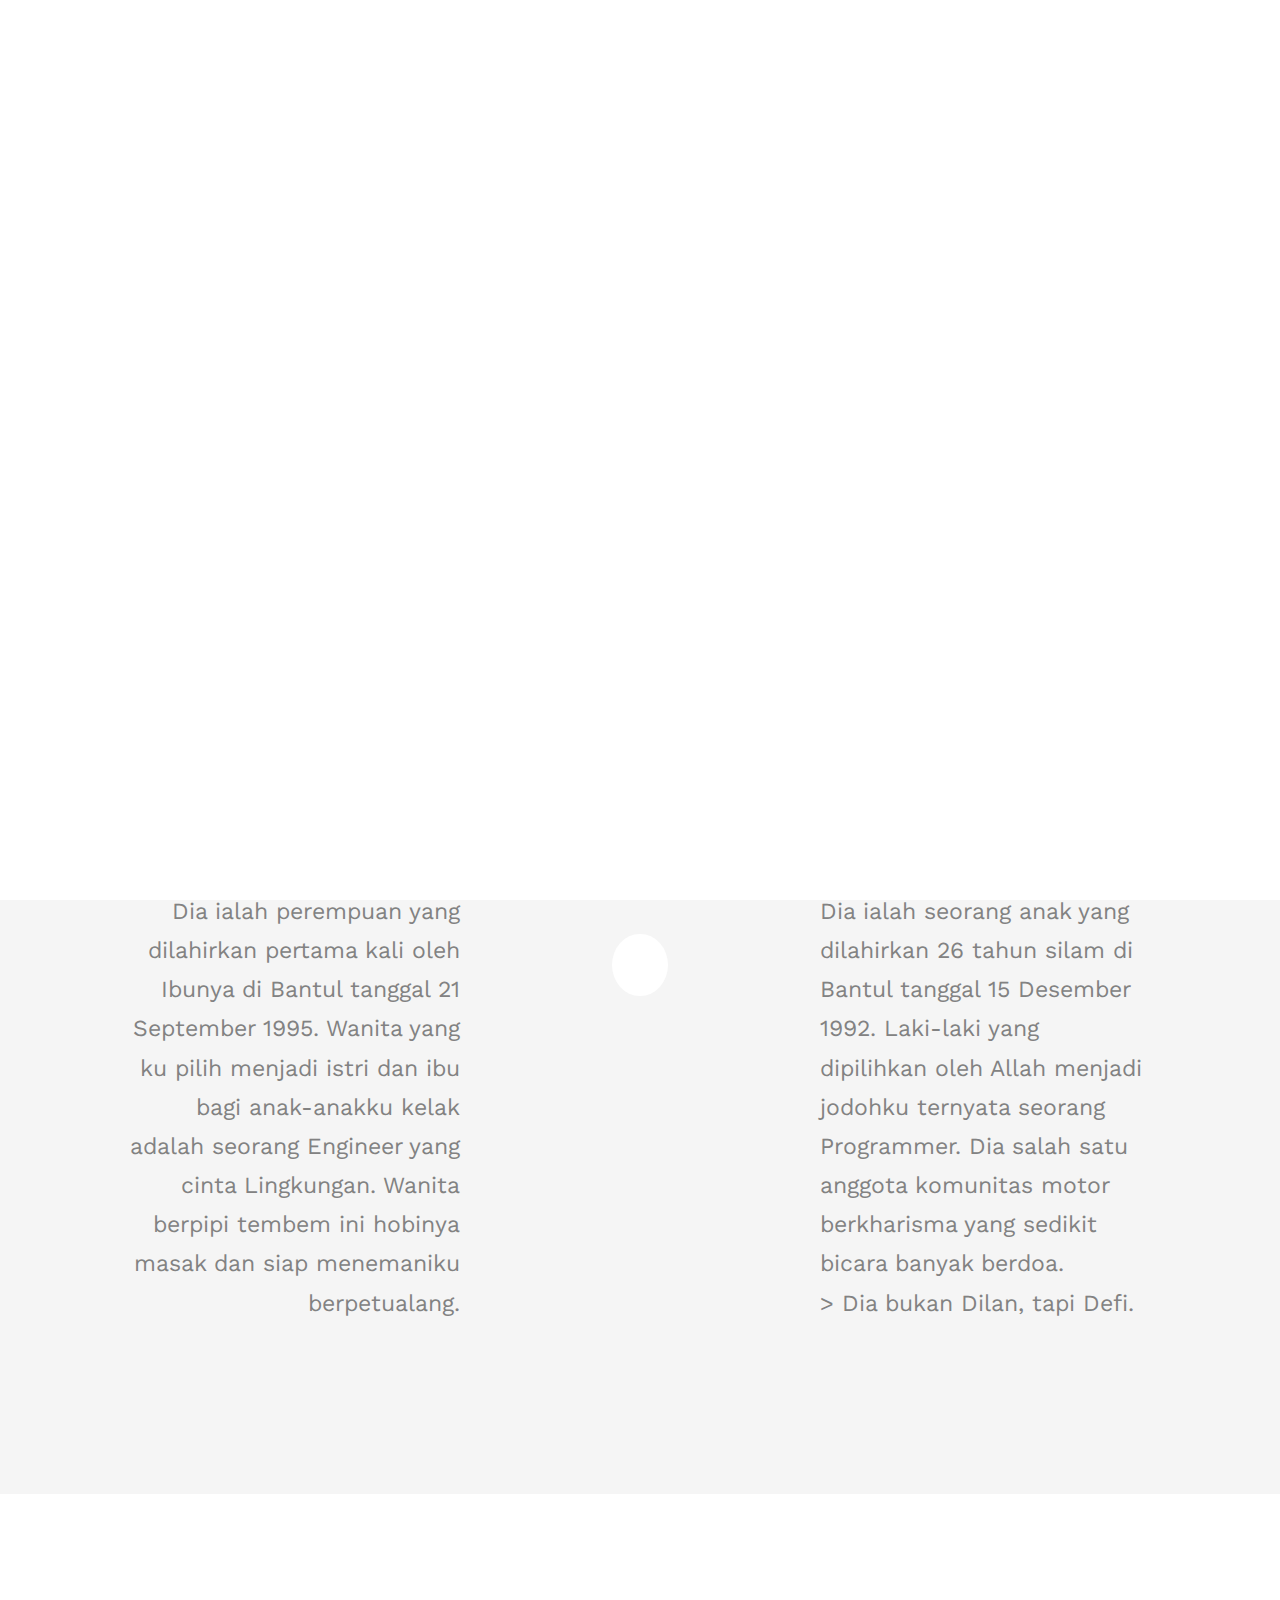
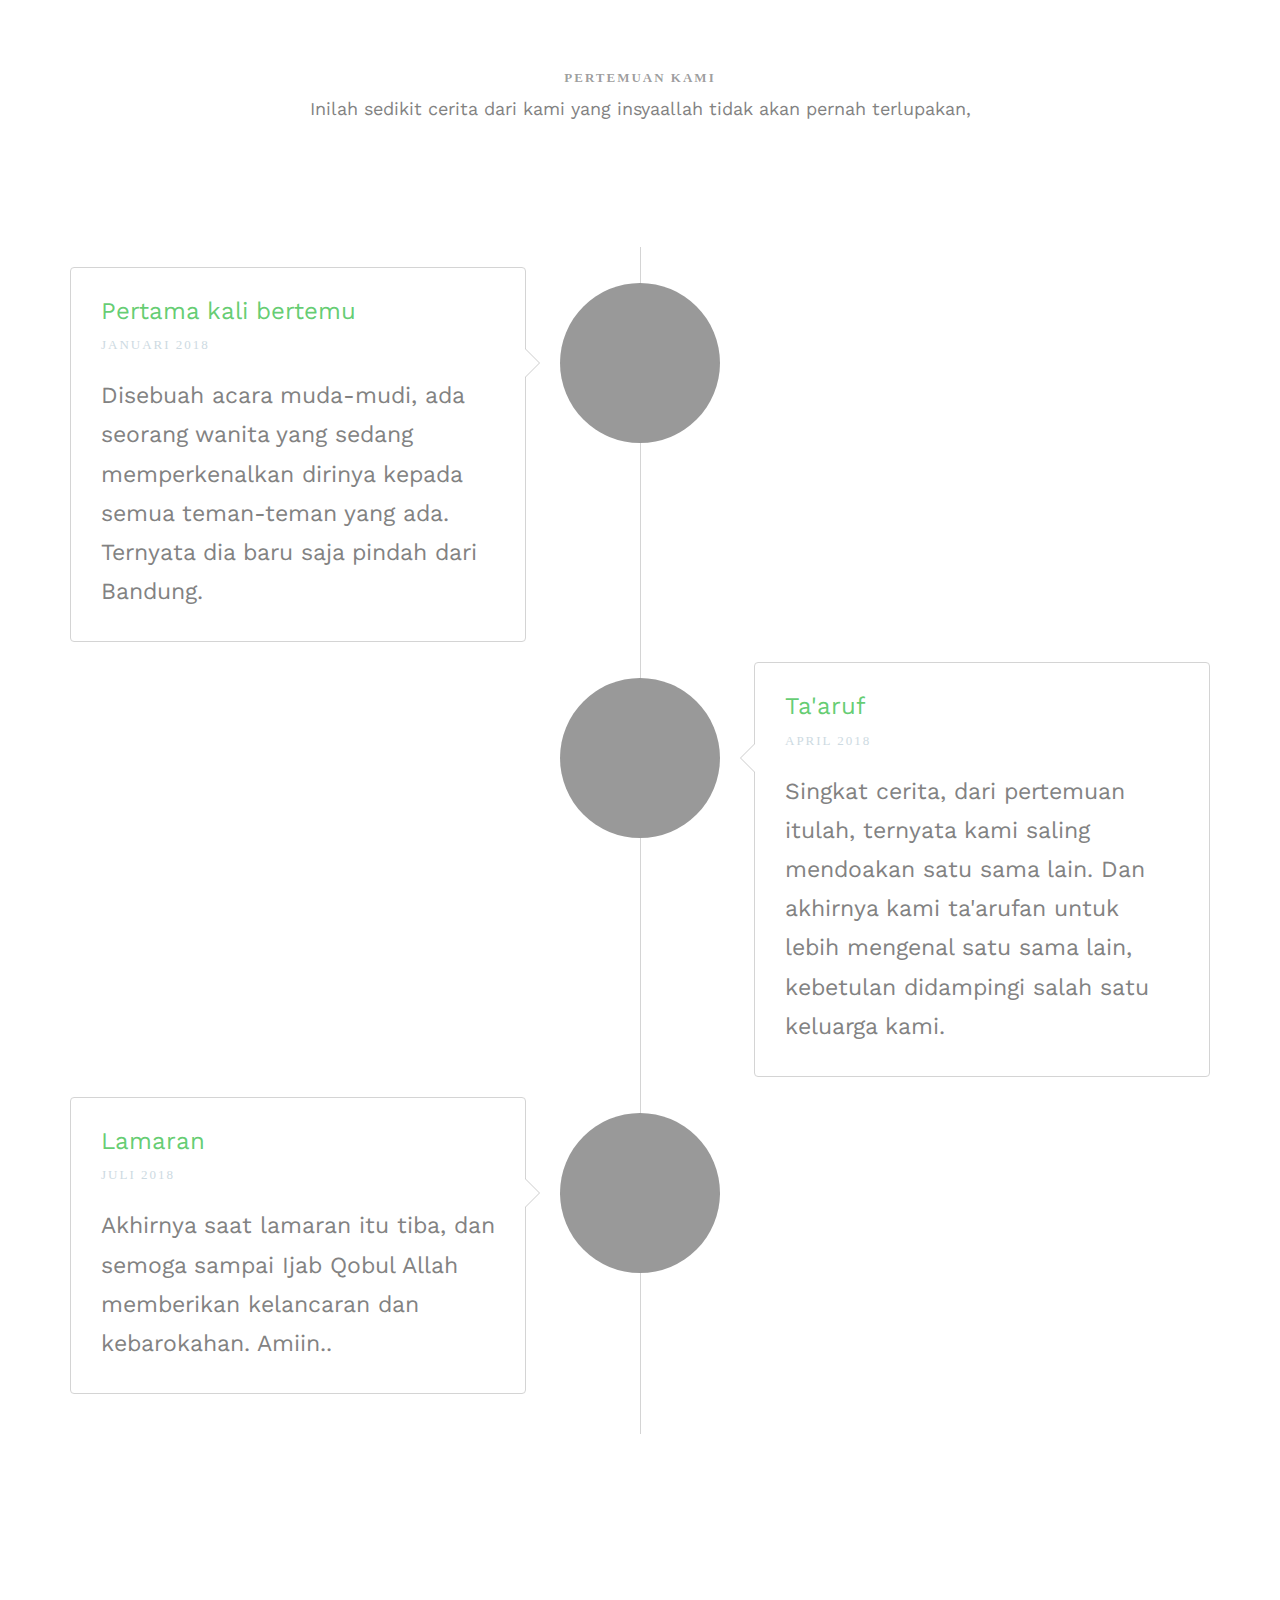
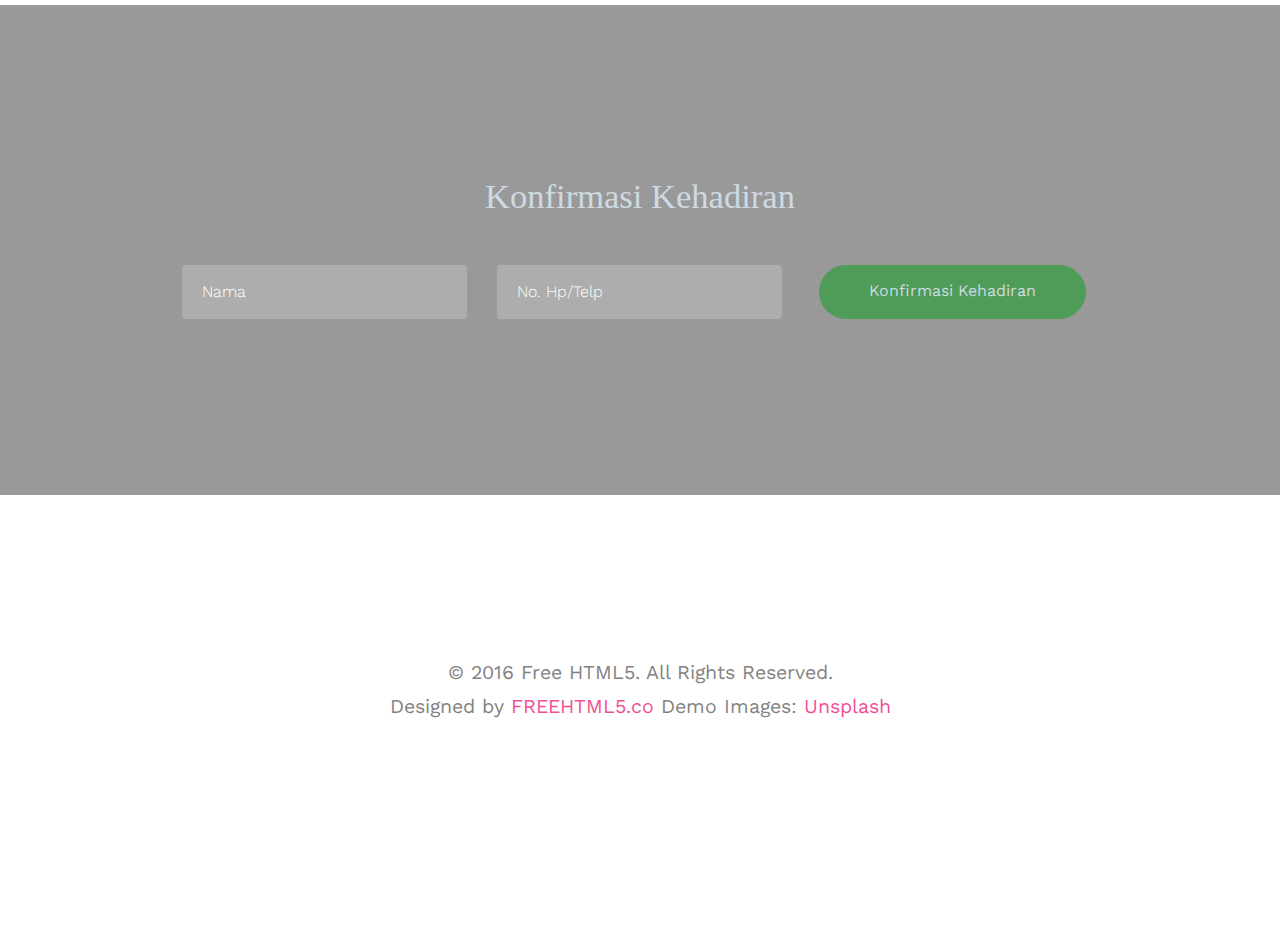
==== about.html @ 15c61d83 "g" ====
<!DOCTYPE html>
<!--[if lt IE 7]>      <html class="no-js lt-ie9 lt-ie8 lt-ie7"> <![endif]-->
<!--[if IE 7]>         <html class="no-js lt-ie9 lt-ie8"> <![endif]-->
<!--[if IE 8]>         <html class="no-js lt-ie9"> <![endif]-->
<!--[if gt IE 8]><!--> <html class="no-js"> <!--<![endif]-->
	<head>
	<meta charset="utf-8">
	<meta http-equiv="X-UA-Compatible" content="IE=edge">
	<title>ALP & DANF</title>
	<meta name="viewport" content="width=device-width, initial-scale=1">
	<meta name="description" content="Free HTML5 Template by FREEHTML5.CO" />
	<meta name="keywords" content="free html5, free template, free bootstrap, html5, css3, mobile first, responsive" />
	<meta name="author" content="FREEHTML5.CO" />

  <!-- 
	//////////////////////////////////////////////////////

	FREE HTML5 TEMPLATE 
	DESIGNED & DEVELOPED by FREEHTML5.CO
		
	Website: 		http://freehtml5.co/
	Email: 			info@freehtml5.co
	Twitter: 		http://twitter.com/fh5co
	Facebook: 		https://www.facebook.com/fh5co

	//////////////////////////////////////////////////////
	 -->

  	<!-- Facebook and Twitter integration -->
	<meta property="og:title" content=""/>
	<meta property="og:image" content=""/>
	<meta property="og:url" content=""/>
	<meta property="og:site_name" content=""/>
	<meta property="og:description" content=""/>
	<meta name="twitter:title" content="" />
	<meta name="twitter:image" content="" />
	<meta name="twitter:url" content="" />
	<meta name="twitter:card" content="" />

	<link href='https://fonts.googleapis.com/css?family=Work+Sans:400,300,600,400italic,700' rel='stylesheet' type='text/css'>
	<link href="https://fonts.googleapis.com/css?family=Sacramento" rel="stylesheet">
	
	<!-- Animate.css -->
	<link rel="stylesheet" href="css/animate.css">
	<!-- Icomoon Icon Fonts-->
	<link rel="stylesheet" href="css/icomoon.css">
	<!-- Bootstrap  -->
	<link rel="stylesheet" href="css/bootstrap.css">

	<!-- Magnific Popup -->
	<link rel="stylesheet" href="css/magnific-popup.css">

	<!-- Owl Carousel  -->
	<link rel="stylesheet" href="css/owl.carousel.min.css">
	<link rel="stylesheet" href="css/owl.theme.default.min.css">

	<!-- Theme style  -->
	<link rel="stylesheet" href="css/style.css">

	<!-- Modernizr JS -->
	<script src="js/modernizr-2.6.2.min.js"></script>
	<!-- FOR IE9 below -->
	<!--[if lt IE 9]>
	<script src="js/respond.min.js"></script>
	<![endif]-->

	</head>
	<body>
		
	<div class="fh5co-loader"></div>
	
	<div id="page">
	<nav class="fh5co-nav" role="navigation">
		<div class="container">
			<div class="row">
				<div class="col-xs-2">
					<div id="fh5co-logo"><a href="index.html"><span style=" font-size: 0.8em; color: rgba(60, 156, 73, 0.8);">Pernikahan</span></a></div>
				</div>
				<div class="col-xs-10 text-right menu-1" style="color: aquamarine">
					<ul>
						<li class="active"><a href="index.html">Home</a></li>
						<li><a href="about.html">Mempelai</a></li>
						<li class="has-dropdown">
							<a href="services.html">Acara</a>
							<ul class="dropdown">
								<li><a href="#">Lokasi</a></li>
								<li><a href="#">Konfirmasi</a></li>
							</ul>
						</li>
					</ul>
				</div>
			</div>			
		</div>
	</nav>

	<header id="fh5co-header" class="fh5co-cover fh5co-cover-sm" role="banner" style="background-image:url(images/img_bg_1.jpg);">
		<div class="overlay"></div>
		<div class="fh5co-container">
			<div class="row">
				<div class="col-md-8 col-md-offset-2 text-center">
					<div class="display-t">
						<div class="display-tc animate-box" data-animate-effect="fadeIn">
							<span style=" color: rgba(60, 156, 73, 0.8);;font-size: 3em;">Alina &amp; Defi</span><br/>
						</div>
					</div>
				</div>
			</div>
		</div>
	</header>

	<div id="fh5co-couple" class="fh5co-section-gray">
		<div class="container">
			<div class="row">
				<div class="col-md-8 col-md-offset-2 text-center fh5co-heading animate-box">
					<span>Assalamualaikum..</span>
					<p>Berikut biografi singkat kami</p>
				</div>
			</div>
			<div class="couple-wrap animate-box">
				<div class="couple-half">
					<div class="groom">
						<img src="images/alp.png" alt="groom" class="img-responsive">
					</div>
					<div class="desc-groom">
						<span>Alina Listiyani Prayogo</span>
						<p>Dia ialah perempuan yang dilahirkan pertama kali oleh Ibunya di Bantul tanggal 21 September 1995. 
							Wanita yang ku pilih menjadi istri dan ibu bagi anak-anakku kelak adalah seorang Engineer yang cinta 
							Lingkungan. Wanita berpipi tembem ini hobinya masak dan siap menemaniku berpetualang.</p>
					</div>
				</div>
				<p class="heart text-center"><i class="icon-heart2"></i></p>
				<div class="couple-half">
					<div class="bride">
						<img src="images/danf.png" alt="groom" class="img-responsive">
					</div>
					<div class="desc-bride">
						<span>Defi Akhsan Nur Fauzan</span>
						<p>Dia ialah seorang anak yang dilahirkan 26 tahun silam di Bantul tanggal 15 Desember 1992. 
							Laki-laki yang dipilihkan oleh Allah menjadi jodohku ternyata seorang Programmer. 
							Dia salah satu anggota komunitas motor berkharisma yang sedikit bicara banyak berdoa.<br/>>
							Dia bukan Dilan, tapi Defi.</p>
					</div>
				</div>
			</div>
		</div>
	</div>

	<div id="fh5co-couple-story">
		<div class="container">
			<div class="row">
				<div class="col-md-8 col-md-offset-2 text-center fh5co-heading animate-box">					
					<span>Pertemuan Kami</span>
					<p>Inilah sedikit cerita dari kami yang insyaallah tidak akan pernah terlupakan,</p>
				</div>
			</div>
			<div class="row">
				<div class="col-md-12 col-md-offset-0">
					<ul class="timeline animate-box">
						<li class="animate-box">
							<div class="timeline-badge" style="background-image:url(images/couple-1.jpg);"></div>
							<div class="timeline-panel">
								<div class="timeline-heading">
									<h3 class="timeline-title">Pertama kali bertemu</h3>
									<span class="date">Januari 2018</span>
								</div>
								<div class="timeline-body">
									<p>Disebuah acara muda-mudi, ada seorang wanita yang sedang memperkenalkan dirinya kepada semua teman-teman yang ada.
										Ternyata dia baru saja pindah dari Bandung.
									</p>
								</div>
							</div>
						</li>
						<li class="timeline-inverted animate-box">
							<div class="timeline-badge" style="background-image:url(images/couple-2.jpg);"></div>
							<div class="timeline-panel">
								<div class="timeline-heading">
									<h3 class="timeline-title">Ta'aruf</h3>
									<span class="date">April 2018</span>
								</div>
								<div class="timeline-body">
									<p>Singkat cerita, dari pertemuan itulah, ternyata kami saling mendoakan satu sama lain. Dan akhirnya kami ta'arufan
										untuk lebih mengenal satu sama lain, kebetulan didampingi salah satu keluarga kami.
									</p>
								</div>
							</div>
						</li>
						<li class="animate-box">
							<div class="timeline-badge" style="background-image:url(images/couple-3.jpg);"></div>
							<div class="timeline-panel">
								<div class="timeline-heading">
									<h3 class="timeline-title">Lamaran</h3>
									<span class="date">Juli 2018</span>
								</div>
								<div class="timeline-body">
									<p>Akhirnya saat lamaran itu tiba, dan semoga sampai Ijab Qobul Allah memberikan kelancaran dan kebarokahan. Amiin..</p>
								</div>
							</div>
						</li>
			    	</ul>
				</div>
			</div>
		</div>
	</div>

	<div id="fh5co-started" class="fh5co-bg" style="background-image:url(images/img_bg_4.jpg);">
		<div class="overlay"></div>
		<div class="container">
			<div class="row animate-box">
				<div class="col-md-8 col-md-offset-2 text-center ">
					<span style="font-size: 1.5em; color: #CDDAE2; ">Konfirmasi Kehadiran</span><br/><br/>
				</div>
			</div>
			<div class="row animate-box">
					<div class="col-md-10 col-md-offset-1">
						<form name="submit-to-google-sheet" >
							<div class="col-md-4 col-sm-4">
								<div class="form-group">
									<input name="Nama" id="nama" type="text" placeholder="Nama" required class="form-control" >
								</div>
							</div>
							<div class="col-md-4 col-sm-4">
								<div class="form-group">												
									<input name="NoHp" id="nohp" type="text" placeholder="No. Hp/Telp" required class="form-control" >
								</div>
							</div>
							<div class="col-md-4 col-sm-4 text-center">
								<input type="hidden" name="Timestamp" id="Timestamp"/>								
								<button type="submit" name="submit" class="btn" style="background: rgba(60, 156, 73, 0.8); color: #CDDAE2 " onclick="return Validate()">Konfirmasi Kehadiran</button>
							</div>
							<label type="text" id="pesan" style="color: greenyellow;"/>
							<label type="text" id="msgerr" style="color: red;"/>
						</form>
					</div>
				</div>
		</div>
	</div>

	<footer id="fh5co-footer" role="contentinfo">
		<div class="container">
			<!-- <div class="row row-pb-md">
				<div class="col-md-4 fh5co-widget">
					<h3>The Company</h3>
					<p>Facilis ipsum reprehenderit nemo molestias. Aut cum mollitia reprehenderit. Eos cumque dicta adipisci architecto culpa amet.</p>
					<p><a href="#">Learn More</a></p>
				</div>
				<div class="col-md-2 col-sm-4 col-xs-6 col-md-push-1">
					<ul class="fh5co-footer-links">
						<li><a href="#">About</a></li>
						<li><a href="#">Help</a></li>
						<li><a href="#">Contact</a></li>
						<li><a href="#">Terms</a></li>
						<li><a href="#">Meetups</a></li>
					</ul>
				</div>

				<div class="col-md-2 col-sm-4 col-xs-6 col-md-push-1">
					<ul class="fh5co-footer-links">
						<li><a href="#">Shop</a></li>
						<li><a href="#">Privacy</a></li>
						<li><a href="#">Testimonials</a></li>
						<li><a href="#">Handbook</a></li>
						<li><a href="#">Held Desk</a></li>
					</ul>
				</div>

				<div class="col-md-2 col-sm-4 col-xs-6 col-md-push-1">
					<ul class="fh5co-footer-links">
						<li><a href="#">Find Designers</a></li>
						<li><a href="#">Find Deelopers</a></li>
						<li><a href="#">Teams</a></li>
						<li><a href="#">Advertise</a></li>
						<li><a href="#">API</a></li>
					</ul>
				</div>
			</div> -->

			<div class="row copyright">
				<div class="col-md-12 text-center">
					<p>
						<small class="block">&copy; 2016 Free HTML5. All Rights Reserved.</small> 
						<small class="block">Designed by <a href="http://freehtml5.co/" target="_blank">FREEHTML5.co</a> Demo Images: <a href="http://unsplash.co/" target="_blank">Unsplash</a></small>
					</p>
					<p>
						<ul class="fh5co-social-icons">
							<li><a href="#"><i class="icon-twitter"></i></a></li>
							<li><a href="#"><i class="icon-facebook"></i></a></li>
							<li><a href="#"><i class="icon-linkedin"></i></a></li>
							<li><a href="#"><i class="icon-dribbble"></i></a></li>
						</ul>
					</p>
				</div>
			</div>

		</div>
	</footer>
	</div>

	<div class="gototop js-top">
		<a href="#" class="js-gotop"><i class="icon-arrow-up"></i></a>
	</div>
	
	<!-- jQuery -->
	<script src="js/jquery.min.js"></script>
	<!-- jQuery Easing -->
	<script src="js/jquery.easing.1.3.js"></script>
	<!-- Bootstrap -->
	<script src="js/bootstrap.min.js"></script>
	<!-- Waypoints -->
	<script src="js/jquery.waypoints.min.js"></script>
	<!-- Carousel -->
	<script src="js/owl.carousel.min.js"></script>
	<!-- countTo -->
	<script src="js/jquery.countTo.js"></script>

	<!-- Stellar -->
	<script src="js/jquery.stellar.min.js"></script>
	<!-- Magnific Popup -->
	<script src="js/jquery.magnific-popup.min.js"></script>
	<script src="js/magnific-popup-options.js"></script>

	<!-- Main -->
	<script src="js/main.js"></script>


	<script>
	const scriptURL = 'https://script.google.com/macros/s/AKfycby4kNHqPxSPj4QEy3LtoJ3IvW3_-lL7SU1WoJYHvAwvduf99e1k/exec'
	const form = document.forms['submit-to-google-sheet']
	if (form){
		form.addEventListener('submit', e => {				
			e.preventDefault()
			fetch(scriptURL, { method: 'POST', body: new FormData(form)})
			.then(response => 
				document.getElementById("pesan").innerHTML = "Terimakasih, data sudah tersimpan."
			)
			.catch(error => console.error('Error!', error.message))
		})
	}

	function Validate()
        {
            var nama = document.getElementById("nama").value;
			var nohp = document.getElementById("nohp").value;
			
           if(isNaN(nohp)||nohp.indexOf(" ")!=-1)
           {
			  document.getElementById("msgerr").innerHTML = "No Hp/Telp Harus Angka."
              return false; 
           }
           if (nohp.length<6)
           {
				document.getElementById("msgerr").innerHTML = "No Hp/Telp paling tidak 6 karakter."
                return false;
		   }
		   if (nama.length<3)
           {
				document.getElementById("msgerr").innerHTML = "Nama harus lebih dari 3 karakter."
                return false;
           }
        }
	</script>
	</body>
</html>
---- css/icomoon.css ----
@font-face {
  font-family: 'icomoon';
  src:  url('../fonts/icomoon/icomoon.eot?6iuir');
  src:  url('../fonts/icomoon/icomoon.eot?6iuir#iefix') format('embedded-opentype'),
    url('../fonts/icomoon/icomoon.ttf?6iuir') format('truetype'),
    url('../fonts/icomoon/icomoon.woff?6iuir') format('woff'),
    url('../fonts/icomoon/icomoon.svg?6iuir#icomoon') format('svg');
  font-weight: normal;
  font-style: normal;
}

[class^="icon-"], [class*=" icon-"] {
  /* use !important to prevent issues with browser extensions that change fonts */
  font-family: 'icomoon' !important;
  speak: none;
  font-style: normal;
  font-weight: normal;
  font-variant: normal;
  text-transform: none;
  line-height: 1;

  /* Better Font Rendering =========== */
  -webkit-font-smoothing: antialiased;
  -moz-osx-font-smoothing: grayscale;
}

.icon-eye:before {
  content: "\e000";
}
.icon-paper-clip:before {
  content: "\e001";
}
.icon-mail:before {
  content: "\e002";
}
.icon-toggle:before {
  content: "\e003";
}
.icon-layout:before {
  content: "\e004";
}
.icon-link:before {
  content: "\e005";
}
.icon-bell:before {
  content: "\e006";
}
.icon-lock:before {
  content: "\e007";
}
.icon-unlock:before {
  content: "\e008";
}
.icon-ribbon:before {
  content: "\e009";
}
.icon-image:before {
  content: "\e010";
}
.icon-signal:before {
  content: "\e011";
}
.icon-target:before {
  content: "\e012";
}
.icon-clipboard:before {
  content: "\e013";
}
.icon-clock:before {
  content: "\e014";
}
.icon-watch:before {
  content: "\e015";
}
.icon-air-play:before {
  content: "\e016";
}
.icon-camera:before {
  content: "\e017";
}
.icon-video:before {
  content: "\e018";
}
.icon-disc:before {
  content: "\e019";
}
.icon-printer:before {
  content: "\e020";
}
.icon-monitor:before {
  content: "\e021";
}
.icon-server:before {
  content: "\e022";
}
.icon-cog:before {
  content: "\e023";
}
.icon-heart:before {
  content: "\e024";
}
.icon-paragraph:before {
  content: "\e025";
}
.icon-align-justify:before {
  content: "\e026";
}
.icon-align-left:before {
  content: "\e027";
}
.icon-align-center:before {
  content: "\e028";
}
.icon-align-right:before {
  content: "\e029";
}
.icon-book:before {
  content: "\e030";
}
.icon-layers:before {
  content: "\e031";
}
.icon-stack:before {
  content: "\e032";
}
.icon-stack-2:before {
  content: "\e033";
}
.icon-paper:before {
  content: "\e034";
}
.icon-paper-stack:before {
  content: "\e035";
}
.icon-search:before {
  content: "\e036";
}
.icon-zoom-in:before {
  content: "\e037";
}
.icon-zoom-out:before {
  content: "\e038";
}
.icon-reply:before {
  content: "\e039";
}
.icon-circle-plus:before {
  content: "\e040";
}
.icon-circle-minus:before {
  content: "\e041";
}
.icon-circle-check:before {
  content: "\e042";
}
.icon-circle-cross:before {
  content: "\e043";
}
.icon-square-plus:before {
  content: "\e044";
}
.icon-square-minus:before {
  content: "\e045";
}
.icon-square-check:before {
  content: "\e046";
}
.icon-square-cross:before {
  content: "\e047";
}
.icon-microphone:before {
  content: "\e048";
}
.icon-record:before {
  content: "\e049";
}
.icon-skip-back:before {
  content: "\e050";
}
.icon-rewind:before {
  content: "\e051";
}
.icon-play:before {
  content: "\e052";
}
.icon-pause:before {
  content: "\e053";
}
.icon-stop:before {
  content: "\e054";
}
.icon-fast-forward:before {
  content: "\e055";
}
.icon-skip-forward:before {
  content: "\e056";
}
.icon-shuffle:before {
  content: "\e057";
}
.icon-repeat:before {
  content: "\e058";
}
.icon-folder:before {
  content: "\e059";
}
.icon-umbrella:before {
  content: "\e060";
}
.icon-moon:before {
  content: "\e061";
}
.icon-thermometer:before {
  content: "\e062";
}
.icon-drop:before {
  content: "\e063";
}
.icon-sun:before {
  content: "\e064";
}
.icon-cloud:before {
  content: "\e065";
}
.icon-cloud-upload:before {
  content: "\e066";
}
.icon-cloud-download:before {
  content: "\e067";
}
.icon-upload:before {
  content: "\e068";
}
.icon-download:before {
  content: "\e069";
}
.icon-location:before {
  content: "\e070";
}
.icon-location-2:before {
  content: "\e071";
}
.icon-map:before {
  content: "\e072";
}
.icon-battery:before {
  content: "\e073";
}
.icon-head:before {
  content: "\e074";
}
.icon-briefcase:before {
  content: "\e075";
}
.icon-speech-bubble:before {
  content: "\e076";
}
.icon-anchor:before {
  content: "\e077";
}
.icon-globe:before {
  content: "\e078";
}
.icon-box:before {
  content: "\e079";
}
.icon-reload:before {
  content: "\e080";
}
.icon-share:before {
  content: "\e081";
}
.icon-marquee:before {
  content: "\e082";
}
.icon-marquee-plus:before {
  content: "\e083";
}
.icon-marquee-minus:before {
  content: "\e084";
}
.icon-tag:before {
  content: "\e085";
}
.icon-power:before {
  content: "\e086";
}
.icon-command:before {
  content: "\e087";
}
.icon-alt:before {
  content: "\e088";
}
.icon-esc:before {
  content: "\e089";
}
.icon-bar-graph:before {
  content: "\e090";
}
.icon-bar-graph-2:before {
  content: "\e091";
}
.icon-pie-graph:before {
  content: "\e092";
}
.icon-star:before {
  content: "\e093";
}
.icon-arrow-left:before {
  content: "\e094";
}
.icon-arrow-right:before {
  content: "\e095";
}
.icon-arrow-up:before {
  content: "\e096";
}
.icon-arrow-down:before {
  content: "\e097";
}
.icon-volume:before {
  content: "\e098";
}
.icon-mute:before {
  content: "\e099";
}
.icon-content-right:before {
  content: "\e100";
}
.icon-content-left:before {
  content: "\e101";
}
.icon-grid:before {
  content: "\e102";
}
.icon-grid-2:before {
  content: "\e103";
}
.icon-columns:before {
  content: "\e104";
}
.icon-loader:before {
  content: "\e105";
}
.icon-bag:before {
  content: "\e106";
}
.icon-ban:before {
  content: "\e107";
}
.icon-flag:before {
  content: "\e108";
}
.icon-trash:before {
  content: "\e109";
}
.icon-expand:before {
  content: "\e110";
}
.icon-contract:before {
  content: "\e111";
}
.icon-maximize:before {
  content: "\e112";
}
.icon-minimize:before {
  content: "\e113";
}
.icon-plus:before {
  content: "\e114";
}
.icon-minus:before {
  content: "\e115";
}
.icon-check:before {
  content: "\e116";
}
.icon-cross:before {
  content: "\e117";
}
.icon-move:before {
  content: "\e118";
}
.icon-delete:before {
  content: "\e119";
}
.icon-menu:before {
  content: "\e120";
}
.icon-archive:before {
  content: "\e121";
}
.icon-inbox:before {
  content: "\e122";
}
.icon-outbox:before {
  content: "\e123";
}
.icon-file:before {
  content: "\e124";
}
.icon-file-add:before {
  content: "\e125";
}
.icon-file-subtract:before {
  content: "\e126";
}
.icon-help:before {
  content: "\e127";
}
.icon-open:before {
  content: "\e128";
}
.icon-ellipsis:before {
  content: "\e129";
}
.icon-add-to-list:before {
  content: "\e900";
}
.icon-classic-computer:before {
  content: "\e901";
}
.icon-controller-fast-backward:before {
  content: "\e902";
}
.icon-creative-commons-attribution:before {
  content: "\e903";
}
.icon-creative-commons-noderivs:before {
  content: "\e904";
}
.icon-creative-commons-noncommercial-eu:before {
  content: "\e905";
}
.icon-creative-commons-noncommercial-us:before {
  content: "\e906";
}
.icon-creative-commons-public-domain:before {
  content: "\e907";
}
.icon-creative-commons-remix:before {
  content: "\e908";
}
.icon-creative-commons-share:before {
  content: "\e909";
}
.icon-creative-commons-sharealike:before {
  content: "\e90a";
}
.icon-creative-commons:before {
  content: "\e90b";
}
.icon-document-landscape:before {
  content: "\e90c";
}
.icon-remove-user:before {
  content: "\e90d";
}
.icon-warning:before {
  content: "\e90e";
}
.icon-arrow-bold-down:before {
  content: "\e90f";
}
.icon-arrow-bold-left:before {
  content: "\e910";
}
.icon-arrow-bold-right:before {
  content: "\e911";
}
.icon-arrow-bold-up:before {
  content: "\e912";
}
.icon-arrow-down2:before {
  content: "\e913";
}
.icon-arrow-left2:before {
  content: "\e914";
}
.icon-arrow-long-down:before {
  content: "\e915";
}
.icon-arrow-long-left:before {
  content: "\e916";
}
.icon-arrow-long-right:before {
  content: "\e917";
}
.icon-arrow-long-up:before {
  content: "\e918";
}
.icon-arrow-right2:before {
  content: "\e919";
}
.icon-arrow-up2:before {
  content: "\e91a";
}
.icon-arrow-with-circle-down:before {
  content: "\e91b";
}
.icon-arrow-with-circle-left:before {
  content: "\e91c";
}
.icon-arrow-with-circle-right:before {
  content: "\e91d";
}
.icon-arrow-with-circle-up:before {
  content: "\e91e";
}
.icon-bookmark:before {
  content: "\e91f";
}
.icon-bookmarks:before {
  content: "\e920";
}
.icon-chevron-down:before {
  content: "\e921";
}
.icon-chevron-left:before {
  content: "\e922";
}
.icon-chevron-right:before {
  content: "\e923";
}
.icon-chevron-small-down:before {
  content: "\e924";
}
.icon-chevron-small-left:before {
  content: "\e925";
}
.icon-chevron-small-right:before {
  content: "\e926";
}
.icon-chevron-small-up:before {
  content: "\e927";
}
.icon-chevron-thin-down:before {
  content: "\e928";
}
.icon-chevron-thin-left:before {
  content: "\e929";
}
.icon-chevron-thin-right:before {
  content: "\e92a";
}
.icon-chevron-thin-up:before {
  content: "\e92b";
}
.icon-chevron-up:before {
  content: "\e92c";
}
.icon-chevron-with-circle-down:before {
  content: "\e92d";
}
.icon-chevron-with-circle-left:before {
  content: "\e92e";
}
.icon-chevron-with-circle-right:before {
  content: "\e92f";
}
.icon-chevron-with-circle-up:before {
  content: "\e930";
}
.icon-cloud2:before {
  content: "\e931";
}
.icon-controller-fast-forward:before {
  content: "\e932";
}
.icon-controller-jump-to-start:before {
  content: "\e933";
}
.icon-controller-next:before {
  content: "\e934";
}
.icon-controller-paus:before {
  content: "\e935";
}
.icon-controller-play:before {
  content: "\e936";
}
.icon-controller-record:before {
  content: "\e937";
}
.icon-controller-stop:before {
  content: "\e938";
}
.icon-controller-volume:before {
  content: "\e939";
}
.icon-dot-single:before {
  content: "\e93a";
}
.icon-dots-three-horizontal:before {
  content: "\e93b";
}
.icon-dots-three-vertical:before {
  content: "\e93c";
}
.icon-dots-two-horizontal:before {
  content: "\e93d";
}
.icon-dots-two-vertical:before {
  content: "\e93e";
}
.icon-download2:before {
  content: "\e93f";
}
.icon-emoji-flirt:before {
  content: "\e940";
}
.icon-flow-branch:before {
  content: "\e941";
}
.icon-flow-cascade:before {
  content: "\e942";
}
.icon-flow-line:before {
  content: "\e943";
}
.icon-flow-parallel:before {
  content: "\e944";
}
.icon-flow-tree:before {
  content: "\e945";
}
.icon-install:before {
  content: "\e946";
}
.icon-layers2:before {
  content: "\e947";
}
.icon-open-book:before {
  content: "\e948";
}
.icon-resize-100:before {
  content: "\e949";
}
.icon-resize-full-screen:before {
  content: "\e94a";
}
.icon-save:before {
  content: "\e94b";
}
.icon-select-arrows:before {
  content: "\e94c";
}
.icon-sound-mute:before {
  content: "\e94d";
}
.icon-sound:before {
  content: "\e94e";
}
.icon-trash2:before {
  content: "\e94f";
}
.icon-triangle-down:before {
  content: "\e950";
}
.icon-triangle-left:before {
  content: "\e951";
}
.icon-triangle-right:before {
  content: "\e952";
}
.icon-triangle-up:before {
  content: "\e953";
}
.icon-uninstall:before {
  content: "\e954";
}
.icon-upload-to-cloud:before {
  content: "\e955";
}
.icon-upload2:before {
  content: "\e956";
}
.icon-add-user:before {
  content: "\e957";
}
.icon-address:before {
  content: "\e958";
}
.icon-adjust:before {
  content: "\e959";
}
.icon-air:before {
  content: "\e95a";
}
.icon-aircraft-landing:before {
  content: "\e95b";
}
.icon-aircraft-take-off:before {
  content: "\e95c";
}
.icon-aircraft:before {
  content: "\e95d";
}
.icon-align-bottom:before {
  content: "\e95e";
}
.icon-align-horizontal-middle:before {
  content: "\e95f";
}
.icon-align-left2:before {
  content: "\e960";
}
.icon-align-right2:before {
  content: "\e961";
}
.icon-align-top:before {
  content: "\e962";
}
.icon-align-vertical-middle:before {
  content: "\e963";
}
.icon-archive2:before {
  content: "\e964";
}
.icon-area-graph:before {
  content: "\e965";
}
.icon-attachment:before {
  content: "\e966";
}
.icon-awareness-ribbon:before {
  content: "\e967";
}
.icon-back-in-time:before {
  content: "\e968";
}
.icon-back:before {
  content: "\e969";
}
.icon-bar-graph2:before {
  content: "\e96a";
}
.icon-battery2:before {
  content: "\e96b";
}
.icon-beamed-note:before {
  content: "\e96c";
}
.icon-bell2:before {
  content: "\e96d";
}
.icon-blackboard:before {
  content: "\e96e";
}
.icon-block:before {
  content: "\e96f";
}
.icon-book2:before {
  content: "\e970";
}
.icon-bowl:before {
  content: "\e971";
}
.icon-box2:before {
  content: "\e972";
}
.icon-briefcase2:before {
  content: "\e973";
}
.icon-browser:before {
  content: "\e974";
}
.icon-brush:before {
  content: "\e975";
}
.icon-bucket:before {
  content: "\e976";
}
.icon-cake:before {
  content: "\e977";
}
.icon-calculator:before {
  content: "\e978";
}
.icon-calendar:before {
  content: "\e979";
}
.icon-camera2:before {
  content: "\e97a";
}
.icon-ccw:before {
  content: "\e97b";
}
.icon-chat:before {
  content: "\e97c";
}
.icon-check2:before {
  content: "\e97d";
}
.icon-circle-with-cross:before {
  content: "\e97e";
}
.icon-circle-with-minus:before {
  content: "\e97f";
}
.icon-circle-with-plus:before {
  content: "\e980";
}
.icon-circle:before {
  content: "\e981";
}
.icon-circular-graph:before {
  content: "\e982";
}
.icon-clapperboard:before {
  content: "\e983";
}
.icon-clipboard2:before {
  content: "\e984";
}
.icon-clock2:before {
  content: "\e985";
}
.icon-code:before {
  content: "\e986";
}
.icon-cog2:before {
  content: "\e987";
}
.icon-colours:before {
  content: "\e988";
}
.icon-compass:before {
  content: "\e989";
}
.icon-copy:before {
  content: "\e98a";
}
.icon-credit-card:before {
  content: "\e98b";
}
.icon-credit:before {
  content: "\e98c";
}
.icon-cross2:before {
  content: "\e98d";
}
.icon-cup:before {
  content: "\e98e";
}
.icon-cw:before {
  content: "\e98f";
}
.icon-cycle:before {
  content: "\e990";
}
.icon-database:before {
  content: "\e991";
}
.icon-dial-pad:before {
  content: "\e992";
}
.icon-direction:before {
  content: "\e993";
}
.icon-document:before {
  content: "\e994";
}
.icon-documents:before {
  content: "\e995";
}
.icon-drink:before {
  content: "\e996";
}
.icon-drive:before {
  content: "\e997";
}
.icon-drop2:before {
  content: "\e998";
}
.icon-edit:before {
  content: "\e999";
}
.icon-email:before {
  content: "\e99a";
}
.icon-emoji-happy:before {
  content: "\e99b";
}
.icon-emoji-neutral:before {
  content: "\e99c";
}
.icon-emoji-sad:before {
  content: "\e99d";
}
.icon-erase:before {
  content: "\e99e";
}
.icon-eraser:before {
  content: "\e99f";
}
.icon-export:before {
  content: "\e9a0";
}
.icon-eye2:before {
  content: "\e9a1";
}
.icon-feather:before {
  content: "\e9a2";
}
.icon-flag2:before {
  content: "\e9a3";
}
.icon-flash:before {
  content: "\e9a4";
}
.icon-flashlight:before {
  content: "\e9a5";
}
.icon-flat-brush:before {
  content: "\e9a6";
}
.icon-folder-images:before {
  content: "\e9a7";
}
.icon-folder-music:before {
  content: "\e9a8";
}
.icon-folder-video:before {
  content: "\e9a9";
}
.icon-folder2:before {
  content: "\e9aa";
}
.icon-forward:before {
  content: "\e9ab";
}
.icon-funnel:before {
  content: "\e9ac";
}
.icon-game-controller:before {
  content: "\e9ad";
}
.icon-gauge:before {
  content: "\e9ae";
}
.icon-globe2:before {
  content: "\e9af";
}
.icon-graduation-cap:before {
  content: "\e9b0";
}
.icon-grid2:before {
  content: "\e9b1";
}
.icon-hair-cross:before {
  content: "\e9b2";
}
.icon-hand:before {
  content: "\e9b3";
}
.icon-heart-outlined:before {
  content: "\e9b4";
}
.icon-heart2:before {
  content: "\e9b5";
}
.icon-help-with-circle:before {
  content: "\e9b6";
}
.icon-help2:before {
  content: "\e9b7";
}
.icon-home:before {
  content: "\e9b8";
}
.icon-hour-glass:before {
  content: "\e9b9";
}
.icon-image-inverted:before {
  content: "\e9ba";
}
.icon-image2:before {
  content: "\e9bb";
}
.icon-images:before {
  content: "\e9bc";
}
.icon-inbox2:before {
  content: "\e9bd";
}
.icon-infinity:before {
  content: "\e9be";
}
.icon-info-with-circle:before {
  content: "\e9bf";
}
.icon-info:before {
  content: "\e9c0";
}
.icon-key:before {
  content: "\e9c1";
}
.icon-keyboard:before {
  content: "\e9c2";
}
.icon-lab-flask:before {
  content: "\e9c3";
}
.icon-landline:before {
  content: "\e9c4";
}
.icon-language:before {
  content: "\e9c5";
}
.icon-laptop:before {
  content: "\e9c6";
}
.icon-leaf:before {
  content: "\e9c7";
}
.icon-level-down:before {
  content: "\e9c8";
}
.icon-level-up:before {
  content: "\e9c9";
}
.icon-lifebuoy:before {
  content: "\e9ca";
}
.icon-light-bulb:before {
  content: "\e9cb";
}
.icon-light-down:before {
  content: "\e9cc";
}
.icon-light-up:before {
  content: "\e9cd";
}
.icon-line-graph:before {
  content: "\e9ce";
}
.icon-link2:before {
  content: "\e9cf";
}
.icon-list:before {
  content: "\e9d0";
}
.icon-location-pin:before {
  content: "\e9d1";
}
.icon-location2:before {
  content: "\e9d2";
}
.icon-lock-open:before {
  content: "\e9d3";
}
.icon-lock2:before {
  content: "\e9d4";
}
.icon-log-out:before {
  content: "\e9d5";
}
.icon-login:before {
  content: "\e9d6";
}
.icon-loop:before {
  content: "\e9d7";
}
.icon-magnet:before {
  content: "\e9d8";
}
.icon-magnifying-glass:before {
  content: "\e9d9";
}
.icon-mail2:before {
  content: "\e9da";
}
.icon-man:before {
  content: "\e9db";
}
.icon-map2:before {
  content: "\e9dc";
}
.icon-mask:before {
  content: "\e9dd";
}
.icon-medal:before {
  content: "\e9de";
}
.icon-megaphone:before {
  content: "\e9df";
}
.icon-menu2:before {
  content: "\e9e0";
}
.icon-message:before {
  content: "\e9e1";
}
.icon-mic:before {
  content: "\e9e2";
}
.icon-minus2:before {
  content: "\e9e3";
}
.icon-mobile:before {
  content: "\e9e4";
}
.icon-modern-mic:before {
  content: "\e9e5";
}
.icon-moon2:before {
  content: "\e9e6";
}
.icon-mouse:before {
  content: "\e9e7";
}
.icon-music:before {
  content: "\e9e8";
}
.icon-network:before {
  content: "\e9e9";
}
.icon-new-message:before {
  content: "\e9ea";
}
.icon-new:before {
  content: "\e9eb";
}
.icon-news:before {
  content: "\e9ec";
}
.icon-note:before {
  content: "\e9ed";
}
.icon-notification:before {
  content: "\e9ee";
}
.icon-old-mobile:before {
  content: "\e9ef";
}
.icon-old-phone:before {
  content: "\e9f0";
}
.icon-palette:before {
  content: "\e9f1";
}
.icon-paper-plane:before {
  content: "\e9f2";
}
.icon-pencil:before {
  content: "\e9f3";
}
.icon-phone:before {
  content: "\e9f4";
}
.icon-pie-chart:before {
  content: "\e9f5";
}
.icon-pin:before {
  content: "\e9f6";
}
.icon-plus2:before {
  content: "\e9f7";
}
.icon-popup:before {
  content: "\e9f8";
}
.icon-power-plug:before {
  content: "\e9f9";
}
.icon-price-ribbon:before {
  content: "\e9fa";
}
.icon-price-tag:before {
  content: "\e9fb";
}
.icon-print:before {
  content: "\e9fc";
}
.icon-progress-empty:before {
  content: "\e9fd";
}
.icon-progress-full:before {
  content: "\e9fe";
}
.icon-progress-one:before {
  content: "\e9ff";
}
.icon-progress-two:before {
  content: "\ea00";
}
.icon-publish:before {
  content: "\ea01";
}
.icon-quote:before {
  content: "\ea02";
}
.icon-radio:before {
  content: "\ea03";
}
.icon-reply-all:before {
  content: "\ea04";
}
.icon-reply2:before {
  content: "\ea05";
}
.icon-retweet:before {
  content: "\ea06";
}
.icon-rocket:before {
  content: "\ea07";
}
.icon-round-brush:before {
  content: "\ea08";
}
.icon-rss:before {
  content: "\ea09";
}
.icon-ruler:before {
  content: "\ea0a";
}
.icon-scissors:before {
  content: "\ea0b";
}
.icon-share-alternitive:before {
  content: "\ea0c";
}
.icon-share2:before {
  content: "\ea0d";
}
.icon-shareable:before {
  content: "\ea0e";
}
.icon-shield:before {
  content: "\ea0f";
}
.icon-shop:before {
  content: "\ea10";
}
.icon-shopping-bag:before {
  content: "\ea11";
}
.icon-shopping-basket:before {
  content: "\ea12";
}
.icon-shopping-cart:before {
  content: "\ea13";
}
.icon-shuffle2:before {
  content: "\ea14";
}
.icon-signal2:before {
  content: "\ea15";
}
.icon-sound-mix:before {
  content: "\ea16";
}
.icon-sports-club:before {
  content: "\ea17";
}
.icon-spreadsheet:before {
  content: "\ea18";
}
.icon-squared-cross:before {
  content: "\ea19";
}
.icon-squared-minus:before {
  content: "\ea1a";
}
.icon-squared-plus:before {
  content: "\ea1b";
}
.icon-star-outlined:before {
  content: "\ea1c";
}
.icon-star2:before {
  content: "\ea1d";
}
.icon-stopwatch:before {
  content: "\ea1e";
}
.icon-suitcase:before {
  content: "\ea1f";
}
.icon-swap:before {
  content: "\ea20";
}
.icon-sweden:before {
  content: "\ea21";
}
.icon-switch:before {
  content: "\ea22";
}
.icon-tablet:before {
  content: "\ea23";
}
.icon-tag2:before {
  content: "\ea24";
}
.icon-text-document-inverted:before {
  content: "\ea25";
}
.icon-text-document:before {
  content: "\ea26";
}
.icon-text:before {
  content: "\ea27";
}
.icon-thermometer2:before {
  content: "\ea28";
}
.icon-thumbs-down:before {
  content: "\ea29";
}
.icon-thumbs-up:before {
  content: "\ea2a";
}
.icon-thunder-cloud:before {
  content: "\ea2b";
}
.icon-ticket:before {
  content: "\ea2c";
}
.icon-time-slot:before {
  content: "\ea2d";
}
.icon-tools:before {
  content: "\ea2e";
}
.icon-traffic-cone:before {
  content: "\ea2f";
}
.icon-tree:before {
  content: "\ea30";
}
.icon-trophy:before {
  content: "\ea31";
}
.icon-tv:before {
  content: "\ea32";
}
.icon-typing:before {
  content: "\ea33";
}
.icon-unread:before {
  content: "\ea34";
}
.icon-untag:before {
  content: "\ea35";
}
.icon-user:before {
  content: "\ea36";
}
.icon-users:before {
  content: "\ea37";
}
.icon-v-card:before {
  content: "\ea38";
}
.icon-video2:before {
  content: "\ea39";
}
.icon-vinyl:before {
  content: "\ea3a";
}
.icon-voicemail:before {
  content: "\ea3b";
}
.icon-wallet:before {
  content: "\ea3c";
}
.icon-water:before {
  content: "\ea3d";
}
.icon-px-with-circle:before {
  content: "\ea3e";
}
.icon-px:before {
  content: "\ea3f";
}
.icon-basecamp:before {
  content: "\ea40";
}
.icon-behance:before {
  content: "\ea41";
}
.icon-creative-cloud:before {
  content: "\ea42";
}
.icon-dropbox:before {
  content: "\ea43";
}
.icon-evernote:before {
  content: "\ea44";
}
.icon-flattr:before {
  content: "\ea45";
}
.icon-foursquare:before {
  content: "\ea46";
}
.icon-google-drive:before {
  content: "\ea47";
}
.icon-google-hangouts:before {
  content: "\ea48";
}
.icon-grooveshark:before {
  content: "\ea49";
}
.icon-icloud:before {
  content: "\ea4a";
}
.icon-mixi:before {
  content: "\ea4b";
}
.icon-onedrive:before {
  content: "\ea4c";
}
.icon-paypal:before {
  content: "\ea4d";
}
.icon-picasa:before {
  content: "\ea4e";
}
.icon-qq:before {
  content: "\ea4f";
}
.icon-rdio-with-circle:before {
  content: "\ea50";
}
.icon-renren:before {
  content: "\ea51";
}
.icon-scribd:before {
  content: "\ea52";
}
.icon-sina-weibo:before {
  content: "\ea53";
}
.icon-skype-with-circle:before {
  content: "\ea54";
}
.icon-skype:before {
  content: "\ea55";
}
.icon-slideshare:before {
  content: "\ea56";
}
.icon-smashing:before {
  content: "\ea57";
}
.icon-soundcloud:before {
  content: "\ea58";
}
.icon-spotify-with-circle:before {
  content: "\ea59";
}
.icon-spotify:before {
  content: "\ea5a";
}
.icon-swarm:before {
  content: "\ea5b";
}
.icon-vine-with-circle:before {
  content: "\ea5c";
}
.icon-vine:before {
  content: "\ea5d";
}
.icon-vk-alternitive:before {
  content: "\ea5e";
}
.icon-vk-with-circle:before {
  content: "\ea5f";
}
.icon-vk:before {
  content: "\ea60";
}
.icon-xing-with-circle:before {
  content: "\ea61";
}
.icon-xing:before {
  content: "\ea62";
}
.icon-yelp:before {
  content: "\ea63";
}
.icon-dribbble-with-circle:before {
  content: "\ea64";
}
.icon-dribbble:before {
  content: "\ea65";
}
.icon-facebook-with-circle:before {
  content: "\ea66";
}
.icon-facebook:before {
  content: "\ea67";
}
.icon-flickr-with-circle:before {
  content: "\ea68";
}
.icon-flickr:before {
  content: "\ea69";
}
.icon-github-with-circle:before {
  content: "\ea6a";
}
.icon-github:before {
  content: "\ea6b";
}
.icon-google-with-circle:before {
  content: "\ea6c";
}
.icon-google:before {
  content: "\ea6d";
}
.icon-instagram-with-circle:before {
  content: "\ea6e";
}
.icon-instagram:before {
  content: "\ea6f";
}
.icon-lastfm-with-circle:before {
  content: "\ea70";
}
.icon-lastfm:before {
  content: "\ea71";
}
.icon-linkedin-with-circle:before {
  content: "\ea72";
}
.icon-linkedin:before {
  content: "\ea73";
}
.icon-pinterest-with-circle:before {
  content: "\ea74";
}
.icon-pinterest:before {
  content: "\ea75";
}
.icon-rdio:before {
  content: "\ea76";
}
.icon-stumbleupon-with-circle:before {
  content: "\ea77";
}
.icon-stumbleupon:before {
  content: "\ea78";
}
.icon-tumblr-with-circle:before {
  content: "\ea79";
}
.icon-tumblr:before {
  content: "\ea7a";
}
.icon-twitter-with-circle:before {
  content: "\ea7b";
}
.icon-twitter:before {
  content: "\ea7c";
}
.icon-vimeo-with-circle:before {
  content: "\ea7d";
}
.icon-vimeo:before {
  content: "\ea7e";
}
.icon-youtube-with-circle:before {
  content: "\ea7f";
}
.icon-youtube:before {
  content: "\ea80";
}
---- css/style.css ----
@font-face {
  font-family: 'icomoon';
  src: url("../fonts/icomoon/icomoon.eot?srf3rx");
  src: url("../fonts/icomoon/icomoon.eot?srf3rx#iefix") format("embedded-opentype"), url("../fonts/icomoon/icomoon.ttf?srf3rx") format("truetype"), url("../fonts/icomoon/icomoon.woff?srf3rx") format("woff"), url("../fonts/icomoon/icomoon.svg?srf3rx#icomoon") format("svg");
  font-weight: normal;
  font-style: normal;
}
@font-face {
  font-family: "Allema";
  src: url("../fonts/Allema Free Demo.ttf") format("truetype")
  }

  
/* @font-face {
  font-family: "Adine";
  src: url("../fonts/Adine Kirnberg.ttf") format("truetype")
  } */
/* =======================================================
*
* 	Template Style 
*
* ======================================================= */
body {
  font-family: "Work Sans", Arial, sans-serif;
  font-weight: 400;
  font-size: calc(14px + (26 - 14) * ((100vw - 300px) / (1600 - 300)));
  line-height: 1.7;
  color: #828282;
  background: #fff;
}

#page {
  position: relative;
  overflow-x: hidden;
  width: 100%;
  height: 100%;
  -webkit-transition: 0.5s;
  -o-transition: 0.5s;
  transition: 0.5s;
}

.responsive {
  width: 90%;
  height: auto;
  padding: 10px;
  border-radius: 12%;
  max-width: 310px;
}

.responsiveMap {
  width: 100%;
}

.offcanvas #page {
  overflow: hidden;
  position: absolute;
}
.offcanvas #page:after {
  -webkit-transition: 2s;
  -o-transition: 2s;
  transition: 2s;
  position: absolute;
  top: 0;
  right: 0;
  bottom: 0;
  left: 0;
  z-index: 101;
  background: rgba(0, 0, 0, 0.7);
  content: "";
}

a {
  color: #F14E95;
  -webkit-transition: 0.5s;
  -o-transition: 0.5s;
  transition: 0.5s;
}
a:hover, a:active, a:focus {
  color: #F14E95;
  outline: none;
  text-decoration: none;
}

p {
  margin-bottom: 10px;
}

h1, h2, h3, h4, h5, h6, figure {
  color:rgba(60, 192, 78, 0.8);
  font-family: "Work Sans", Arial, sans-serif;
  font-weight: 400;
  margin: 0 0 10px 0;
}

span {
  color: #CDDAE2;
  font-family: "Allema";
  font-weight: 400;
  margin: 0 0 10px 0;
}

::-webkit-selection {
  color: #fff;
  background: #F14E95;
}

::-moz-selection {
  color: #fff;
  background: #F14E95;
}

::selection {
  color: #fff;
  background: #F14E95;
}

.fh5co-nav {
  position: absolute;
  top: 0;
  margin: 0;
  padding: 0;
  width: 100%;
  padding: 40px 0;
  z-index: 1001;
}
@media screen and (max-width: 768px) {
  .fh5co-nav {
    padding: 20px 0;
  }
}
.fh5co-nav #fh5co-logo {
  font-size: 40px;
  margin: 0;
  padding: 0;
  line-height: 40px;
  font-family: "Sacramento", Arial, serif;
}
.fh5co-nav a {
  padding: 5px 10px;
  color: #fff;
}
@media screen and (max-width: 768px) {
  .fh5co-nav .menu-1, .fh5co-nav .menu-2 {
    display: none;
  }
}
.fh5co-nav ul {
  padding: 0;
  margin: 2px 0 0 0;
}
.fh5co-nav ul li {
  padding: 0;
  margin: 0;
  list-style: none;
  display: inline;
}
.fh5co-nav ul li a {
  font-size: 14px;
  padding: 30px 10px;
  text-transform: uppercase;
  color: rgba(255, 255, 255, 0.5);
  -webkit-transition: 0.5s;
  -o-transition: 0.5s;
  transition: 0.5s;
}
.fh5co-nav ul li a:hover, .fh5co-nav ul li a:focus, .fh5co-nav ul li a:active {
  color: white;
}
.fh5co-nav ul li.has-dropdown {
  position: relative;
}
.fh5co-nav ul li.has-dropdown .dropdown {
  width: 130px;
  -webkit-box-shadow: 0px 14px 33px -9px rgba(0, 0, 0, 0.75);
  -moz-box-shadow: 0px 14px 33px -9px rgba(0, 0, 0, 0.75);
  box-shadow: 0px 14px 33px -9px rgba(0, 0, 0, 0.75);
  z-index: 1002;
  visibility: hidden;
  opacity: 0;
  position: absolute;
  top: 40px;
  left: 0;
  text-align: left;
  background: #fff;
  padding: 20px;
  -webkit-border-radius: 4px;
  -moz-border-radius: 4px;
  -ms-border-radius: 4px;
  border-radius: 4px;
  -webkit-transition: 0s;
  -o-transition: 0s;
  transition: 0s;
}
.fh5co-nav ul li.has-dropdown .dropdown:before {
  bottom: 100%;
  left: 40px;
  border: solid transparent;
  content: " ";
  height: 0;
  width: 0;
  position: absolute;
  pointer-events: none;
  border-bottom-color: #fff;
  border-width: 8px;
  margin-left: -8px;
}
.fh5co-nav ul li.has-dropdown .dropdown li {
  display: block;
  margin-bottom: 7px;
}
.fh5co-nav ul li.has-dropdown .dropdown li:last-child {
  margin-bottom: 0;
}
.fh5co-nav ul li.has-dropdown .dropdown li a {
  padding: 2px 0;
  display: block;
  color: #999999;
  line-height: 1.2;
  text-transform: none;
  font-size: 15px;
}
.fh5co-nav ul li.has-dropdown .dropdown li a:hover {
  color: #000;
}
.fh5co-nav ul li.has-dropdown:hover a, .fh5co-nav ul li.has-dropdown:focus a {
  color: #fff;
}
.fh5co-nav ul li.btn-cta a {
  color: rgba(60, 156, 73, 0.8);
}
.fh5co-nav ul li.btn-cta a span {
  background: #fff;
  padding: 4px 20px;
  display: -moz-inline-stack;
  display: inline-block;
  zoom: 1;
  *display: inline;
  -webkit-transition: 0.3s;
  -o-transition: 0.3s;
  transition: 0.3s;
  -webkit-border-radius: 100px;
  -moz-border-radius: 100px;
  -ms-border-radius: 100px;
  border-radius: 100px;
}
.fh5co-nav ul li.btn-cta a:hover span {
  -webkit-box-shadow: 0px 14px 20px -9px rgba(0, 0, 0, 0.75);
  -moz-box-shadow: 0px 14px 20px -9px rgba(0, 0, 0, 0.75);
  box-shadow: 0px 14px 20px -9px rgba(0, 0, 0, 0.75);
}
.fh5co-nav ul li.active > a {
  color: #fff !important;
}

#fh5co-counter,
#fh5co-event,
.fh5co-bg {
  background-size: cover;
  background-position: top center;
  background-repeat: no-repeat;
  position: relative;
}

.fh5co-bg {
  background-position: center center;
  width: 100%;
  float: left;
  position: relative;
}

.fh5co-video {
  height: 450px;
  overflow: hidden;
  -webkit-border-radius: 7px;
  -moz-border-radius: 7px;
  -ms-border-radius: 7px;
  border-radius: 7px;
}
.fh5co-video a {
  z-index: 1001;
  position: absolute;
  top: 50%;
  left: 50%;
  margin-top: -45px;
  margin-left: -45px;
  width: 90px;
  height: 90px;
  display: table;
  text-align: center;
  background: #fff;
  -webkit-box-shadow: 0px 14px 30px -15px rgba(0, 0, 0, 0.75);
  -moz-box-shadow: 0px 14px 30px -15px rgba(0, 0, 0, 0.75);
  box-shadow: 0px 14px 30px -15px rgba(0, 0, 0, 0.75);
  -webkit-border-radius: 50%;
  -moz-border-radius: 50%;
  -ms-border-radius: 50%;
  border-radius: 50%;
}
.fh5co-video a i {
  text-align: center;
  display: table-cell;
  vertical-align: middle;
  font-size: 40px;
}
.fh5co-video .overlay {
  position: absolute;
  top: 0;
  left: 0;
  right: 0;
  bottom: 0;
  background: rgba(0, 0, 0, 0.5);
  -webkit-transition: 0.5s;
  -o-transition: 0.5s;
  transition: 0.5s;
}
.fh5co-video:hover .overlay {
  background: rgba(0, 0, 0, 0.7);
}
.fh5co-video:hover a {
  position: relative;
  -webkit-transform: scale(1.2);
  -moz-transform: scale(1.2);
  -ms-transform: scale(1.2);
  -o-transform: scale(1.2);
  transform: scale(1.2);
}

.fh5co-cover {
  height: 900px;
  background-repeat: no-repeat;
  background-attachment: fixed;
  background-size: 70%;
  background-position: bottom;
  position: relative;
  width: 100%;
  background-color: papayawhip;
}
.fh5co-cover .overlay {
  z-index: 0;
  position: absolute;
  bottom: 0;
  top: 0;
  left: 0;
  right: 0;
  /* background: rgba(0, 0, 0, 0.3); */
}
.fh5co-cover > .fh5co-container {
  position: relative;
  z-index: 10;
}
@media screen and (max-width: 768px) {
  .fh5co-cover {
    height: 500px;
  }
}
.fh5co-cover .display-t,
.fh5co-cover .display-tc {
  height: 840px;
  display: table;
  width: 100%;
}
@media screen and (max-width: 768px) {
  .fh5co-cover .display-t,
  .fh5co-cover .display-tc {
    height: 500px;
  }
}
.fh5co-cover.fh5co-cover-sm {
  height: 500px;
}
@media screen and (max-width: 768px) {
  .fh5co-cover.fh5co-cover-sm {
    height: 400px;
  }
}
.fh5co-cover.fh5co-cover-sm .display-t,
.fh5co-cover.fh5co-cover-sm .display-tc {
  height: 500px;
  display: table;
  width: 100%;
}
@media screen and (max-width: 768px) {
  .fh5co-cover.fh5co-cover-sm .display-t,
  .fh5co-cover.fh5co-cover-sm .display-tc {
    height: 400px;
  }
}

#fh5co-counter,
#fh5co-event {
  height: auto;
  float: left;
}
#fh5co-counter .display-t,
#fh5co-counter .display-tc,
#fh5co-event .display-t,
#fh5co-event .display-tc {
  height: 700px;
  display: table;
  width: 100%;
}
#fh5co-counter .fh5co-heading h2,
#fh5co-event .fh5co-heading h2 {
  color: #fff;
}
#fh5co-counter .fh5co-heading span,
#fh5co-event .fh5co-heading span {
  color: rgba(255, 255, 255, 0.5);
  text-transform: uppercase;
  font-size: 13px;
  letter-spacing: 2px;
  font-weight: 600;
}
#fh5co-counter .overlay,
#fh5co-event .overlay {
  position: absolute;
  top: 0;
  left: 0;
  right: 0;
  bottom: 0;
  background: rgba(0, 0, 0, 0.4);
}
@media screen and (max-width: 768px) {
  #fh5co-counter,
  #fh5co-event {
    height: inherit;
    padding: 7em 0;
  }
  #fh5co-counter .display-t,
  #fh5co-counter .display-tc,
  #fh5co-event .display-t,
  #fh5co-event .display-tc {
    height: inherit;
  }
}
#fh5co-counter .event-wrap,
#fh5co-event .event-wrap {
  border: 2px solid rgba(255, 255, 255, 0.5);
  background: rgba(255, 255, 255, 0.1);
  padding: 20px;
  width: 90%;
  float: left;
  -webkit-border-radius: 4px;
  -moz-border-radius: 4px;
  -ms-border-radius: 4px;
  border-radius: 4px;
}
@media screen and (max-width: 768px) {
  #fh5co-counter .event-wrap,
  #fh5co-event .event-wrap {
    margin-bottom: 5px;
  }
}

#fh5co-counter .event-wrap p, #fh5co-counter .event-wrap span,
#fh5co-event .event-wrap p,
#fh5co-event .event-wrap span {
  display: block;
  color: rgba(255, 255, 255, 0.8);
}
#fh5co-counter .event-wrap i,
#fh5co-event .event-wrap i {
  color: white;
  font-size: 20px;
}
#fh5co-counter .event-wrap .event-col,
#fh5co-event .event-wrap .event-col {
  width: 50%;
  float: left;
  margin-bottom: 30px;
}

#fh5co-counter {
  height: 500px;
}
@media screen and (max-width: 768px) {
  #fh5co-counter {
    height: auto;
  }
}

.timeline {
  list-style: none;
  padding: 20px 0 20px;
  position: relative;
}
.timeline:before {
  top: 0;
  bottom: 0;
  position: absolute;
  content: " ";
  width: 1px;
  background-color: #d4d4d4;
  left: 50%;
  margin-left: 0px;
}
@media screen and (max-width: 480px) {
  .timeline:before {
    margin-left: -64px;
  }
}
.timeline > li {
  margin-bottom: 20px;
  position: relative;
}
.timeline > li:before, .timeline > li:after {
  content: " ";
  display: table;
}
.timeline > li:after {
  clear: both;
}
.timeline > li > .timeline-panel {
  width: 40%;
  float: left;
  border: 1px solid #d4d4d4;
  padding: 30px;
  position: relative;
  -webkit-border-radius: 4px;
  -moz-border-radius: 4px;
  -ms-border-radius: 4px;
  border-radius: 4px;
}
.timeline > li > .timeline-panel:before {
  position: absolute;
  top: 80px;
  right: -15px;
  display: inline-block;
  border-top: 15px solid transparent;
  border-left: 15px solid #ccc;
  border-right: 0 solid #ccc;
  border-bottom: 15px solid transparent;
  content: " ";
}
.timeline > li > .timeline-panel:after {
  position: absolute;
  top: 81px;
  right: -14px;
  display: inline-block;
  border-top: 14px solid transparent;
  border-left: 14px solid #fff;
  border-right: 0 solid #fff;
  border-bottom: 14px solid transparent;
  content: " ";
}
@media screen and (max-width: 480px) {
  .timeline > li > .timeline-panel {
    width: 75% !important;
  }
  .timeline > li > .timeline-panel:before {
    top: 30px;
  }
  .timeline > li > .timeline-panel:after {
    top: 31px;
  }
}
.timeline > li > .timeline-badge {
  background-size: cover;
  background-position: top center;
  background-repeat: no-repeat;
  position: relative;
  color: #fff;
  width: 160px;
  height: 160px;
  line-height: 50px;
  font-size: 1.4em;
  text-align: center;
  position: absolute;
  top: 16px;
  left: 50%;
  margin-left: -80px;
  background-color: #999999;
  z-index: 100;
  -webkit-border-radius: 50%;
  -moz-border-radius: 50%;
  -ms-border-radius: 50%;
  border-radius: 50%;
}
@media screen and (max-width: 480px) {
  .timeline > li > .timeline-badge {
    width: 60px;
    height: 60px;
    margin-left: -20px !important;
  }
}
.timeline > li.timeline-inverted > .timeline-panel {
  float: right;
}
.timeline > li.timeline-inverted > .timeline-panel:before {
  border-left-width: 0;
  border-right-width: 15px;
  left: -15px;
  right: auto;
}
.timeline > li.timeline-inverted > .timeline-panel:after {
  border-left-width: 0;
  border-right-width: 14px;
  left: -14px;
  right: auto;
}

.timeline-title {
  margin-top: 0;
}

.date {
  display: block;
  margin-bottom: 20px;
  font-size: 13px;
  text-transform: uppercase;
  letter-spacing: 2px;
}

.timeline-body > p,
.timeline-body > ul {
  margin-bottom: 0;
}

.timeline-body > p + p {
  margin-top: 5px;
}

@media (max-width: 992px) {
  ul.timeline:before {
    left: 90px;
  }

  ul.timeline > li > .timeline-panel {
    width: calc(100% - 200px);
    width: -moz-calc(100% - 200px);
    width: -webkit-calc(100% - 200px);
  }

  ul.timeline > li > .timeline-badge {
    left: 15px;
    margin-left: 0;
    top: 16px;
  }

  ul.timeline > li > .timeline-panel {
    float: right;
  }

  ul.timeline > li > .timeline-panel:before {
    border-left-width: 0;
    border-right-width: 15px;
    left: -15px;
    right: auto;
  }

  ul.timeline > li > .timeline-panel:after {
    border-left-width: 0;
    border-right-width: 14px;
    left: -14px;
    right: auto;
  }
}
#fh5co-gallery-list {
  flex-wrap: wrap;
  -webkit-flex-wrap: wrap;
  -moz-flex-wrap: wrap;
  display: -webkit-box;
  display: -moz-box;
  display: -ms-flexbox;
  display: -webkit-flex;
  display: flex;
  position: relative;
  float: left;
  padding: 0;
  margin: 0;
  width: 100%;
}
#fh5co-gallery-list li {
  display: block;
  padding: 0;
  margin: 0 0 10px 1%;
  list-style: none;
  min-height: 400px;
  background-position: center center;
  background-size: cover;
  background-repeat: no-repeat;
  float: left;
  clear: left;
  position: relative;
  -webkit-border-radius: 7px;
  -moz-border-radius: 7px;
  -ms-border-radius: 7px;
  border-radius: 7px;
}
@media screen and (max-width: 480px) {
  #fh5co-gallery-list li {
    margin-left: 0;
  }
}
#fh5co-gallery-list li a {
  min-height: 400px;
  padding: 2em;
  position: relative;
  width: 100%;
  display: block;
}
#fh5co-gallery-list li a:before {
  position: absolute;
  top: 0;
  left: 0;
  right: 0;
  bottom: 0;
  content: "";
  z-index: 80;
  -webkit-transition: 0.5s;
  -o-transition: 0.5s;
  transition: 0.5s;
  -webkit-border-radius: 7px;
  -moz-border-radius: 7px;
  -ms-border-radius: 7px;
  border-radius: 7px;
  background: rgba(0, 0, 0, 0.2);
}
#fh5co-gallery-list li a:hover:before {
  background: rgba(0, 0, 0, 0.5);
}
#fh5co-gallery-list li a .case-studies-summary {
  width: auto;
  bottom: 2em;
  left: 2em;
  right: 2em;
  position: absolute;
  z-index: 100;
}
@media screen and (max-width: 768px) {
  #fh5co-gallery-list li a .case-studies-summary {
    bottom: 1em;
    left: 1em;
    right: 1em;
  }
}
#fh5co-gallery-list li a .case-studies-summary span {
  text-transform: uppercase;
  letter-spacing: 2px;
  font-size: 13px;
  color: rgba(255, 255, 255, 0.7);
}
#fh5co-gallery-list li a .case-studies-summary h2 {
  color: #fff;
  margin-bottom: 0;
}
@media screen and (max-width: 768px) {
  #fh5co-gallery-list li a .case-studies-summary h2 {
    font-size: 20px;
  }
}
#fh5co-gallery-list li.one-third {
  width: 32.3%;
}
@media screen and (max-width: 768px) {
  #fh5co-gallery-list li.one-third {
    width: 49%;
  }
}
@media screen and (max-width: 480px) {
  #fh5co-gallery-list li.one-third {
    width: 100%;
  }
}

#map {
  width: 100%;
  height: 500px;
  position: relative;
}
@media screen and (max-width: 768px) {
  #map {
    height: 200px;
  }
}

.fh5co-social-icons {
  margin: 0;
  padding: 0;
}
.fh5co-social-icons li {
  margin: 0;
  padding: 0;
  list-style: none;
  display: -moz-inline-stack;
  display: inline-block;
  zoom: 1;
  *display: inline;
}
.fh5co-social-icons li a {
  display: -moz-inline-stack;
  display: inline-block;
  zoom: 1;
  *display: inline;
  color: #F14E95;
  padding-left: 10px;
  padding-right: 10px;
}
.fh5co-social-icons li a i {
  font-size: 20px;
}

.fh5co-contact-info ul {
  padding: 0;
  margin: 0;
}
.fh5co-contact-info ul li {
  padding: 0 0 0 50px;
  margin: 0 0 30px 0;
  list-style: none;
  position: relative;
}
.fh5co-contact-info ul li:before {
  color: #F14E95;
  position: absolute;
  left: 0;
  top: .05em;
  font-family: 'Allema';
  speak: none;
  font-style: normal;
  font-weight: normal;
  font-variant: normal;
  text-transform: none;
  line-height: 1;
  /* Better Font Rendering =========== */
  -webkit-font-smoothing: antialiased;
  -moz-osx-font-smoothing: grayscale;
}
.fh5co-contact-info ul li.address:before {
  font-size: 30px;
  content: "\e9d1";
}
.fh5co-contact-info ul li.phone:before {
  font-size: 23px;
  content: "\e9f4";
}
.fh5co-contact-info ul li.email:before {
  font-size: 23px;
  content: "\e9da";
}
.fh5co-contact-info ul li.url:before {
  font-size: 23px;
  content: "\e9af";
}

form label {
  font-weight: normal !important;
}

#fh5co-header .display-tc,
#fh5co-counter .display-tc,
.fh5co-cover .display-tc {
  display: table-cell !important;
  vertical-align: middle;
}
#fh5co-header .display-tc h1, #fh5co-header .display-tc h2,
#fh5co-counter .display-tc h1,
#fh5co-counter .display-tc h2,
.fh5co-cover .display-tc h1,
.fh5co-cover .display-tc h2 {
  margin: 0;
  padding: 0;
  color: white;
}
#fh5co-header .display-tc h1,
#fh5co-counter .display-tc h1,
.fh5co-cover .display-tc h1 {
  margin-bottom: 0px;
  font-size: 100px;
  line-height: 1.5;
  font-family: "Sacramento", Arial, serif;
}
@media screen and (max-width: 768px) {
  #fh5co-header .display-tc h1,
  #fh5co-counter .display-tc h1,
  .fh5co-cover .display-tc h1 {
    font-size: 40px;
  }
}
@media screen and (max-width: 480px) {
  #fh5co-header .display-tc h1,
  #fh5co-counter .display-tc h1,
  .fh5co-cover .display-tc h1 {
    font-size: 30px;
  }
}
#fh5co-header .display-tc h2,
#fh5co-counter .display-tc h2,
.fh5co-cover .display-tc h2 {
  font-size: 20px;
  line-height: 1.5;
  margin-bottom: 30px;
}
@media screen and (max-width: 480px) {
  #fh5co-header .display-tc h2,
  #fh5co-counter .display-tc h2,
  .fh5co-cover .display-tc h2 {
    font-size: 16px;
  }
}
#fh5co-header .display-tc .btn,
#fh5co-counter .display-tc .btn,
.fh5co-cover .display-tc .btn {
  padding: 15px 20px;
  background: #fff !important;
  color: rgba(60, 156, 73, 0.8);
  border: none !important;
  font-size: 14px;
  text-transform: uppercase;
}
#fh5co-header .display-tc .btn:hover,
#fh5co-counter .display-tc .btn:hover,
.fh5co-cover .display-tc .btn:hover {
  background: #fff !important;
  -webkit-box-shadow: 0px 14px 30px -15px rgba(0, 0, 0, 0.75) !important;
  -moz-box-shadow: 0px 14px 30px -15px rgba(0, 0, 0, 0.75) !important;
  box-shadow: 0px 14px 30px -15px rgba(0, 0, 0, 0.75) !important;
}

#fh5co-counter {
  text-align: center;
}
#fh5co-counter .counter {
  font-size: 50px;
  margin-bottom: 10px;
  color: #fff;
  font-weight: 100;
  display: block;
}
#fh5co-counter .counter-label {
  margin-bottom: 0;
  text-transform: uppercase;
  color: rgba(255, 255, 255, 0.5);
  letter-spacing: .1em;
}
@media screen and (max-width: 768px) {
  #fh5co-counter .feature-center {
    margin-bottom: 50px;
  }
}
#fh5co-counter .icon {
  width: 70px;
  height: 70px;
  text-align: center;
  -webkit-box-shadow: 0px 14px 30px -15px rgba(0, 0, 0, 0.75);
  -moz-box-shadow: 0px 14px 30px -15px rgba(0, 0, 0, 0.75);
  box-shadow: 0px 14px 30px -15px rgba(0, 0, 0, 0.75);
  margin-bottom: 10px;
}
#fh5co-counter .icon i {
  height: 70px;
}
#fh5co-counter .icon i:before {
  display: block;
  text-align: center;
  margin-left: 3px;
}

.simply-countdown {
  /* The countdown */
  margin-bottom: 1em;
}

.simply-countdown > .simply-section {
  /* coutndown blocks */
  display: inline-block;
  width: 70px;
  height: 70px;
  background: rgba(60, 156, 73, 0.8);
  margin: 0 4px;
  -webkit-border-radius: 30%;
  -moz-border-radius: 30%;
  -ms-border-radius: 30%;
  border-radius: 30%;
  position: relative;
  animation: pulse 1s ease infinite;
}

@keyframes pulse {
  0% {
    transform: scale(1);
  }
  50% {
    transform: scale(1.05);
  }
  100% {
    transform: scale(1);
  }
}
.simply-countdown > .simply-section > div {
  /* countdown block inner div */
  display: table-cell;
  vertical-align: middle;
  height: 70px;
  width: 70px;
}

.simply-countdown > .simply-section .simply-amount,
.simply-countdown > .simply-section .simply-word {
  display: block;
  color: white;
  /* amounts and words */
}

.simply-countdown > .simply-section .simply-amount {
  font-size: 1em;
  /* amounts */
}

.simply-countdown > .simply-section .simply-word {
  color: white;
  font-size: 0.7em;
  /* words */
}

#fh5co-testimonial,
#fh5co-services,
#fh5co-started,
#fh5co-footer,
#fh5co-event,
#fh5co-couple-story,
#fh5co-couple,
#fh5co-gallery,
.fh5co-section {
  padding: 7em 0;
  clear: both;
}
@media screen and (max-width: 768px) {
  #fh5co-testimonial,
  #fh5co-services,
  #fh5co-started,
  #fh5co-footer,
  #fh5co-event,
  #fh5co-couple-story,
  #fh5co-couple,
  #fh5co-gallery,
  .fh5co-section {
    padding: 3em 0;
  }
}

.fh5co-section-gray {
  background: rgba(0, 0, 0, 0.04);
}

.couple-wrap {
  width: 90%;
  margin: 0 auto;
  position: relative;
}
@media screen and (max-width: 768px) {
  .couple-wrap {
    width: 100%;
  }
}

.heart {
  position: absolute;
  top: 4em;
  left: 0;
  right: 0;
  z-index: 99;
  animation: pulse 1s ease infinite;
}
.heart i {
  font-size: 20px;
  background: #fff;
  padding: 20px;
  color: #F14E95;
  -webkit-border-radius: 50%;
  -moz-border-radius: 50%;
  -ms-border-radius: 50%;
  border-radius: 50%;
}
@media screen and (max-width: 768px) {
  .heart {
    display: none;
  }
}

.couple-half {
  width: 50%;
  float: left;
}
@media screen and (max-width: 768px) {
  .couple-half {
    width: 100%;
  }
}
.couple-half h3 {
  font-family: "Sacramento", Arial, serif;
  font-size: 0.3em;
}
.couple-half .groom, .couple-half .bride {
  float: left;
  -webkit-border-radius: 50%;
  -moz-border-radius: 50%;
  -ms-border-radius: 50%;
  border-radius: 50%;
  width: 150px;
  height: 150px;
}
.couple-half .groom img, .couple-half .bride img {
  width: 150px;
  height: 150px;
  -webkit-border-radius: 50%;
  -moz-border-radius: 50%;
  -ms-border-radius: 50%;
  border-radius: 50%;
}
@media screen and (max-width: 480px) {
  .couple-half .groom, .couple-half .bride {
    width: 100%;
    height: 140px;
  }
  .couple-half .groom img, .couple-half .bride img {
    width: 120px;
    height: 120px;
    margin: 0 auto;
  }
}
.couple-half .groom {
  float: right;
  margin-right: 5px;
}
.couple-half .bride {
  float: left;
  margin-left: 5px;
}
.couple-half .desc-groom {
  padding-right: 180px;
  text-align: right;
}
.couple-half .desc-bride {
  padding-left: 180px;
  text-align: left;
}
@media screen and (max-width: 480px) {
  .couple-half .groom, .couple-half .bride {
    margin-left: 0;
    margin-right: 0;
  }
  .couple-half .desc-groom {
    padding-right: 0;
    text-align: center;
  }
  .couple-half .desc-bride {
    padding-left: 0;
    text-align: center;
  }
}

.feature-center {
  text-align: center;
  padding-left: 20px;
  padding-right: 20px;
  float: left;
  width: 100%;
  margin-bottom: 40px;
}
@media screen and (max-width: 768px) {
  .feature-center {
    margin-bottom: 50px;
  }
}
.feature-center .icon {
  width: 90px;
  height: 90px;
  background: #efefef;
  display: table;
  text-align: center;
  margin: 0 auto 30px auto;
  -webkit-border-radius: 50%;
  -moz-border-radius: 50%;
  -ms-border-radius: 50%;
  border-radius: 50%;
}
.feature-center .icon i {
  display: table-cell;
  vertical-align: middle;
  height: 90px;
  font-size: 40px;
  line-height: 40px;
  color: #F14E95;
}
.feature-center p, .feature-center h3 {
  margin-bottom: 30px;
}
.feature-center h3 {
  text-transform: uppercase;
  font-size: 0.4em;
  color: #5d5d5d;
}

.fh5co-heading {
  margin-bottom: 5em;
}
.fh5co-heading.fh5co-heading-sm {
  margin-bottom: 2em;
}
.fh5co-heading h2 {
  font-size: 60px;
  margin-bottom: 10px;
  line-height: 1.5;
  font-weight: bold;
  color: #F14E95;
  font-family: "Sacramento", Arial, serif;
}
@media screen and (max-width: 768px) {
  .fh5co-heading h2 {
    font-size: 40px;
  }
}
.fh5co-heading p {
  font-size: 18px;
  line-height: 1.5;
  color: #828282;
}
.fh5co-heading span {
  text-transform: uppercase;
  font-size: 13px;
  letter-spacing: 2px;
  font-weight: 600;
  color: rgba(0, 0, 0, 0.4);
}

#fh5co-testimonial .wrap-testimony {
  position: relative;
}
#fh5co-testimonial .wrap-testimony .testimony-slide {
  text-align: center;
}
#fh5co-testimonial .wrap-testimony .testimony-slide span {
  font-size: 12px;
  text-transform: uppercase;
  letter-spacing: 2px;
  font-weight: 700;
  display: block;
}
#fh5co-testimonial .wrap-testimony .testimony-slide span a.twitter {
  color: #F14E95;
  font-weight: 300;
}
#fh5co-testimonial .wrap-testimony .testimony-slide figure {
  margin-bottom: 10px;
  display: -moz-inline-stack;
  display: inline-block;
  zoom: 1;
  *display: inline;
  width: 100px;
  height: 100px;
}
#fh5co-testimonial .wrap-testimony .testimony-slide figure img {
  width: 100px;
  height: 100px;
  -webkit-border-radius: 50%;
  -moz-border-radius: 50%;
  -ms-border-radius: 50%;
  border-radius: 50%;
}
#fh5co-testimonial .wrap-testimony .testimony-slide blockquote {
  border: none;
  margin: 30px auto;
  width: 50%;
  position: relative;
  -webkit-border-radius: 4px;
  -moz-border-radius: 4px;
  -ms-border-radius: 4px;
  border-radius: 4px;
}
@media screen and (max-width: 992px) {
  #fh5co-testimonial .wrap-testimony .testimony-slide blockquote {
    width: 100%;
  }
}
#fh5co-testimonial .wrap-testimony .testimony-slide blockquote p {
  font-style: italic;
  color: #8f989f;
  font-size: 20px;
  line-height: 1.6em;
}
#fh5co-testimonial .wrap-testimony .testimony-slide.active {
  display: block;
}
#fh5co-testimonial .wrap-testimony .arrow-thumb {
  position: absolute;
  top: 40%;
  display: block;
  width: 100%;
}
#fh5co-testimonial .wrap-testimony .arrow-thumb a {
  font-size: 32px;
  color: #dadada;
}
#fh5co-testimonial .wrap-testimony .arrow-thumb a:hover, #fh5co-testimonial .wrap-testimony .arrow-thumb a:focus, #fh5co-testimonial .wrap-testimony .arrow-thumb a:active {
  text-decoration: none;
}

.feature-left {
  float: left;
  width: 100%;
  margin-bottom: 30px;
  position: relative;
}
.feature-left:last-child {
  margin-bottom: 0;
}
.feature-left .icon {
  float: left;
  margin-right: 5%;
  width: 54px;
  height: 54px;
  background: #fff;
  display: table;
  text-align: center;
  -webkit-box-shadow: 0px 14px 30px -15px rgba(0, 0, 0, 0.75);
  -moz-box-shadow: 0px 14px 30px -15px rgba(0, 0, 0, 0.75);
  box-shadow: 0px 14px 30px -15px rgba(0, 0, 0, 0.75);
  -webkit-border-radius: 50%;
  -moz-border-radius: 50%;
  -ms-border-radius: 50%;
  border-radius: 50%;
}
@media screen and (max-width: 768px) {
  .feature-left .icon {
    margin-right: 5%;
  }
}
.feature-left .icon i {
  display: table-cell;
  vertical-align: middle;
  font-size: 30px;
  color: #F14E95;
}
.feature-left .feature-copy {
  float: left;
  width: 80%;
}
@media screen and (max-width: 768px) {
  .feature-left .feature-copy {
    width: 70%;
    float: left;
  }
}
.feature-left .feature-copy h3 {
  text-transform: uppercase;
  font-size: 18px;
  color: #5d5d5d;
  margin-bottom: 10px;
}

#fh5co-started {
  position: relative;
}
#fh5co-started .overlay {
  position: absolute;
  top: 0;
  left: 0;
  right: 0;
  bottom: 0;
  background: rgba(0, 0, 0, 0.4);
}
#fh5co-started .fh5co-heading h2 {
  color: #fff;
}
#fh5co-started .fh5co-heading p {
  color: rgba(255, 255, 255, 0.5);
}
#fh5co-started .form-control {
  background: rgba(255, 255, 255, 0.2);
  border: none !important;
  color: #fff;
  font-size: 16px !important;
  width: 100%;
  -webkit-transition: 0.5s;
  -o-transition: 0.5s;
  transition: 0.5s;
}
#fh5co-started .form-control::-webkit-input-placeholder {
  color: #fff;
}
#fh5co-started .form-control:-moz-placeholder {
  /* Firefox 18- */
  color: #fff;
}
#fh5co-started .form-control::-moz-placeholder {
  /* Firefox 19+ */
  color: #fff;
}
#fh5co-started .form-control:-ms-input-placeholder {
  color: #fff;
}
#fh5co-started .form-control:focus {
  background: rgba(255, 255, 255, 0.3);
}
#fh5co-started .btn {
  height: 54px;
  border: none !important;
  background: rgba(60, 156, 73, 0.8);
  color: #fff;
  font-size: 16px;
  font-weight: 400;
  padding-left: 50px;
  padding-right: 50px;
}

#fh5co-started .form-inline .form-group {
  width: 100% !important;
  margin-bottom: 10px;
}
#fh5co-started .form-inline .form-group .form-control {
  width: 100%;
}
#fh5co-started .fh5co-heading {
  margin-bottom: 30px;
}
#fh5co-started .fh5co-heading h2 {
  margin-bottom: 0;
}

@media screen and (max-width: 768px) {
  #fh5co-footer .copyright .pull-left,
  #fh5co-footer .copyright .pull-right {
    float: none !important;
    text-align: center;
  }
}
#fh5co-footer .copyright .block {
  display: block;
}

.owl-carousel .owl-controls .owl-dot span {
  background: #e6e6e6;
}
.owl-carousel .owl-controls .owl-dot span:hover, .owl-carousel .owl-controls .owl-dot span:focus {
  background: #cccccc;
}
.owl-carousel .owl-controls .owl-dot:hover span, .owl-carousel .owl-controls .owl-dot:focus span {
  background: #cccccc;
}
.owl-carousel .owl-controls .owl-dot.active span {
  background: transparent;
  border: 2px solid #F14E95;
}

#fh5co-offcanvas {
  position: absolute;
  z-index: 1901;
  width: 270px;
  background: black;
  top: 0;
  right: 0;
  top: 0;
  bottom: 0;
  padding: 45px 40px 40px 40px;
  overflow-y: auto;
  -moz-transform: translateX(270px);
  -webkit-transform: translateX(270px);
  -ms-transform: translateX(270px);
  -o-transform: translateX(270px);
  transform: translateX(270px);
  -webkit-transition: 0.5s;
  -o-transition: 0.5s;
  transition: 0.5s;
}
.offcanvas #fh5co-offcanvas {
  -moz-transform: translateX(0px);
  -webkit-transform: translateX(0px);
  -ms-transform: translateX(0px);
  -o-transform: translateX(0px);
  transform: translateX(0px);
}
#fh5co-offcanvas a {
  color: rgba(255, 255, 255, 0.5);
}
#fh5co-offcanvas a:hover {
  color: rgba(255, 255, 255, 0.8);
}
#fh5co-offcanvas ul {
  padding: 0;
  margin: 0;
}
#fh5co-offcanvas ul li {
  padding: 0;
  margin: 0;
  list-style: none;
}
#fh5co-offcanvas ul li > ul {
  padding-left: 20px;
  display: none;
}
#fh5co-offcanvas ul li.offcanvas-has-dropdown > a {
  display: block;
  position: relative;
}
#fh5co-offcanvas ul li.offcanvas-has-dropdown > a:after {
  position: absolute;
  right: 0px;
  font-family: 'icomoon';
  speak: none;
  font-style: normal;
  font-weight: normal;
  font-variant: normal;
  text-transform: none;
  line-height: 1;
  /* Better Font Rendering =========== */
  -webkit-font-smoothing: antialiased;
  -moz-osx-font-smoothing: grayscale;
  content: "\e921";
  font-size: 20px;
  color: rgba(255, 255, 255, 0.2);
  -webkit-transition: 0.5s;
  -o-transition: 0.5s;
  transition: 0.5s;
}
#fh5co-offcanvas ul li.offcanvas-has-dropdown.active a:after {
  -webkit-transform: rotate(-180deg);
  -moz-transform: rotate(-180deg);
  -ms-transform: rotate(-180deg);
  -o-transform: rotate(-180deg);
  transform: rotate(-180deg);
}

.uppercase {
  font-size: 14px;
  color: #000;
  margin-bottom: 10px;
  font-weight: 700;
  text-transform: uppercase;
}

.gototop {
  position: fixed;
  bottom: 20px;
  right: 20px;
  z-index: 999;
  opacity: 0;
  visibility: hidden;
  -webkit-transition: 0.5s;
  -o-transition: 0.5s;
  transition: 0.5s;
}
.gototop.active {
  opacity: 1;
  visibility: visible;
}
.gototop a {
  width: 50px;
  height: 50px;
  display: table;
  background: rgba(0, 0, 0, 0.5);
  color: #fff;
  text-align: center;
  -webkit-border-radius: 4px;
  -moz-border-radius: 4px;
  -ms-border-radius: 4px;
  border-radius: 4px;
}
.gototop a i {
  height: 50px;
  display: table-cell;
  vertical-align: middle;
}
.gototop a:hover, .gototop a:active, .gototop a:focus {
  text-decoration: none;
  outline: none;
}

.fh5co-nav-toggle {
  width: 25px;
  height: 25px;
  cursor: pointer;
  text-decoration: none;
}
.fh5co-nav-toggle.active i::before, .fh5co-nav-toggle.active i::after {
  background: #444;
}
.fh5co-nav-toggle:hover, .fh5co-nav-toggle:focus, .fh5co-nav-toggle:active {
  outline: none;
  border-bottom: none !important;
}
.fh5co-nav-toggle i {
  position: relative;
  display: inline-block;
  width: 25px;
  height: 2px;
  color: #252525;
  font: bold 14px/.4 Helvetica;
  text-transform: uppercase;
  text-indent: -55px;
  background: #252525;
  transition: all .2s ease-out;
}
.fh5co-nav-toggle i::before, .fh5co-nav-toggle i::after {
  content: '';
  width: 25px;
  height: 2px;
  background: #252525;
  position: absolute;
  left: 0;
  transition: all .2s ease-out;
}
.fh5co-nav-toggle.fh5co-nav-white > i {
  color: #fff;
  background: #fff;
}
.fh5co-nav-toggle.fh5co-nav-white > i::before, .fh5co-nav-toggle.fh5co-nav-white > i::after {
  background: #fff;
}

.fh5co-nav-toggle i::before {
  top: -7px;
}

.fh5co-nav-toggle i::after {
  bottom: -7px;
}

.fh5co-nav-toggle:hover i::before {
  top: -10px;
}

.fh5co-nav-toggle:hover i::after {
  bottom: -10px;
}

.fh5co-nav-toggle.active i {
  background: transparent;
}

.fh5co-nav-toggle.active i::before {
  top: 0;
  -webkit-transform: rotateZ(45deg);
  -moz-transform: rotateZ(45deg);
  -ms-transform: rotateZ(45deg);
  -o-transform: rotateZ(45deg);
  transform: rotateZ(45deg);
}

.fh5co-nav-toggle.active i::after {
  bottom: 0;
  -webkit-transform: rotateZ(-45deg);
  -moz-transform: rotateZ(-45deg);
  -ms-transform: rotateZ(-45deg);
  -o-transform: rotateZ(-45deg);
  transform: rotateZ(-45deg);
}

.fh5co-nav-toggle {
  position: absolute;
  right: 0px;
  top: 10px;
  z-index: 21;
  padding: 6px 0 0 0;
  display: block;
  margin: 0 auto;
  display: none;
  height: 44px;
  width: 44px;
  z-index: 2001;
  border-bottom: none !important;
}
@media screen and (max-width: 768px) {
  .fh5co-nav-toggle {
    display: block;
  }
}

.btn {
  margin-right: 4px;
  margin-bottom: 4px;
  font-family: "Work Sans", Arial, sans-serif;
  font-size: 16px;
  font-weight: 400;
  -webkit-border-radius: 30px;
  -moz-border-radius: 30px;
  -ms-border-radius: 30px;
  border-radius: 30px;
  -webkit-transition: 0.5s;
  -o-transition: 0.5s;
  transition: 0.5s;
  padding: 8px 20px;
}
.btn.btn-md {
  padding: 8px 20px !important;
}
.btn.btn-lg {
  padding: 18px 36px !important;
}
.btn:hover, .btn:active, .btn:focus {
  box-shadow: none !important;
  outline: none !important;
}

.btn-primary {
  background: #F14E95;
  color: #fff;
  border: 2px solid #F14E95;
}
.btn-primary:hover, .btn-primary:focus, .btn-primary:active {
  background: #f366a3 !important;
  border-color: #f366a3 !important;
}
.btn-primary.btn-outline {
  background: transparent;
  color: #F14E95;
  border: 2px solid #F14E95;
}
.btn-primary.btn-outline:hover, .btn-primary.btn-outline:focus, .btn-primary.btn-outline:active {
  background: #F14E95;
  color: #fff;
}

.btn-success {
  background: #5cb85c;
  color: #fff;
  border: 2px solid #5cb85c;
}
.btn-success:hover, .btn-success:focus, .btn-success:active {
  background: #4cae4c !important;
  border-color: #4cae4c !important;
}
.btn-success.btn-outline {
  background: transparent;
  color: #5cb85c;
  border: 2px solid #5cb85c;
}
.btn-success.btn-outline:hover, .btn-success.btn-outline:focus, .btn-success.btn-outline:active {
  background: #5cb85c;
  color: #fff;
}

.btn-info {
  background: #5bc0de;
  color: #fff;
  border: 2px solid #5bc0de;
}
.btn-info:hover, .btn-info:focus, .btn-info:active {
  background: #46b8da !important;
  border-color: #46b8da !important;
}
.btn-info.btn-outline {
  background: transparent;
  color: #5bc0de;
  border: 2px solid #5bc0de;
}
.btn-info.btn-outline:hover, .btn-info.btn-outline:focus, .btn-info.btn-outline:active {
  background: #5bc0de;
  color: #fff;
}

.btn-warning {
  background: #f0ad4e;
  color: #fff;
  border: 2px solid #f0ad4e;
}
.btn-warning:hover, .btn-warning:focus, .btn-warning:active {
  background: #eea236 !important;
  border-color: #eea236 !important;
}
.btn-warning.btn-outline {
  background: transparent;
  color: #f0ad4e;
  border: 2px solid #f0ad4e;
}
.btn-warning.btn-outline:hover, .btn-warning.btn-outline:focus, .btn-warning.btn-outline:active {
  background: #f0ad4e;
  color: #fff;
}

.btn-danger {
  background: #d9534f;
  color: #fff;
  border: 2px solid #d9534f;
}
.btn-danger:hover, .btn-danger:focus, .btn-danger:active {
  background: #d43f3a !important;
  border-color: #d43f3a !important;
}
.btn-danger.btn-outline {
  background: transparent;
  color: #d9534f;
  border: 2px solid #d9534f;
}
.btn-danger.btn-outline:hover, .btn-danger.btn-outline:focus, .btn-danger.btn-outline:active {
  background: #d9534f;
  color: #fff;
}

.btn-outline {
  background: none;
  border: 2px solid gray;
  font-size: 16px;
  -webkit-transition: 0.3s;
  -o-transition: 0.3s;
  transition: 0.3s;
}
.btn-outline:hover, .btn-outline:focus, .btn-outline:active {
  box-shadow: none;
}

.btn.with-arrow {
  position: relative;
  -webkit-transition: 0.3s;
  -o-transition: 0.3s;
  transition: 0.3s;
}
.btn.with-arrow i {
  visibility: hidden;
  opacity: 0;
  position: absolute;
  right: 0px;
  top: 50%;
  margin-top: -8px;
  -webkit-transition: 0.2s;
  -o-transition: 0.2s;
  transition: 0.2s;
}
.btn.with-arrow:hover {
  padding-right: 50px;
}
.btn.with-arrow:hover i {
  color: #fff;
  right: 18px;
  visibility: visible;
  opacity: 1;
}

.form-control {
  box-shadow: none;
  background: transparent;
  border: 2px solid rgba(0, 0, 0, 0.1);
  height: 54px;
  font-size: 18px;
  font-weight: 300;
}
.form-control:active, .form-control:focus {
  outline: none;
  box-shadow: none;
  border-color: #F14E95;
}

.row-pb-md {
  padding-bottom: 4em !important;
}

.row-pb-sm {
  padding-bottom: 2em !important;
}

.fh5co-loader {
  position: fixed;
  left: 0px;
  top: 0px;
  width: 100%;
  height: 100%;
  z-index: 9999;
  background: url(../images/loader.gif) center no-repeat #fff;
}

.js .animate-box {
  opacity: 0;
}

/*# sourceMappingURL=style.css.map */
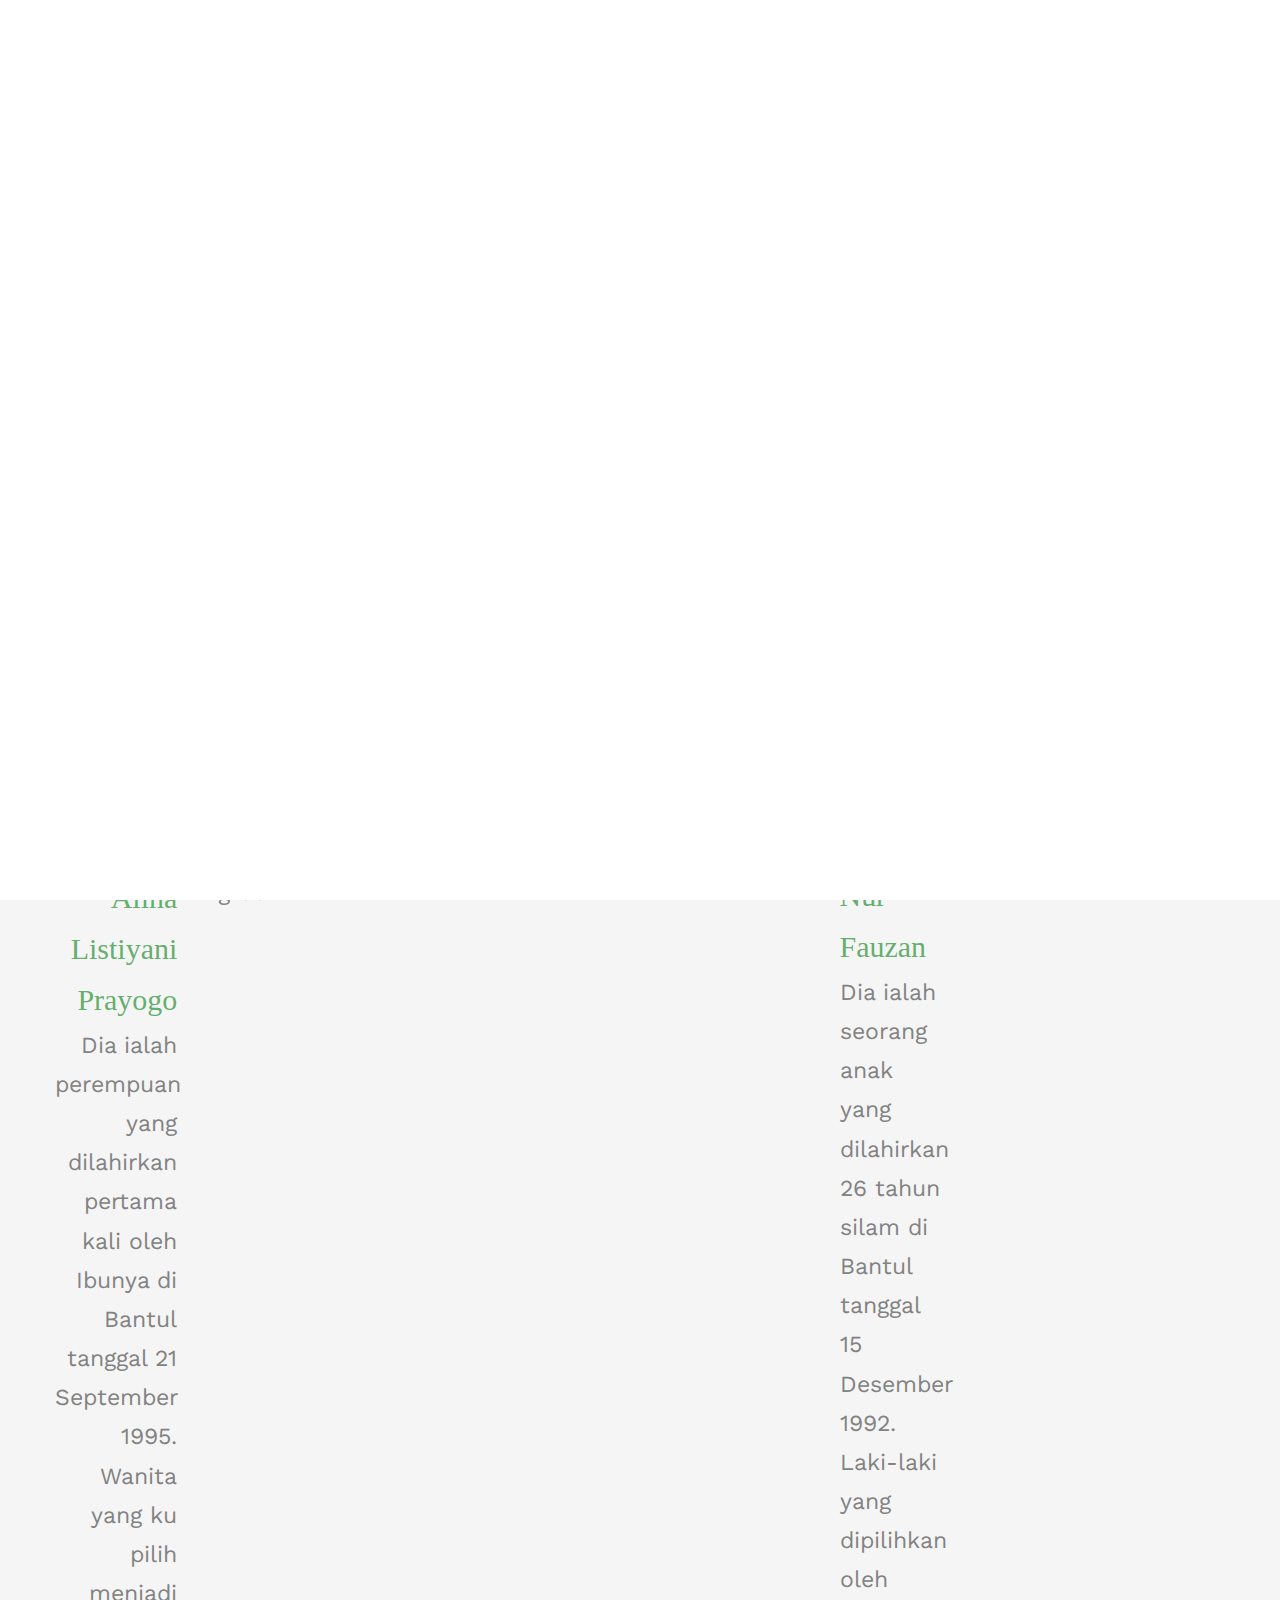
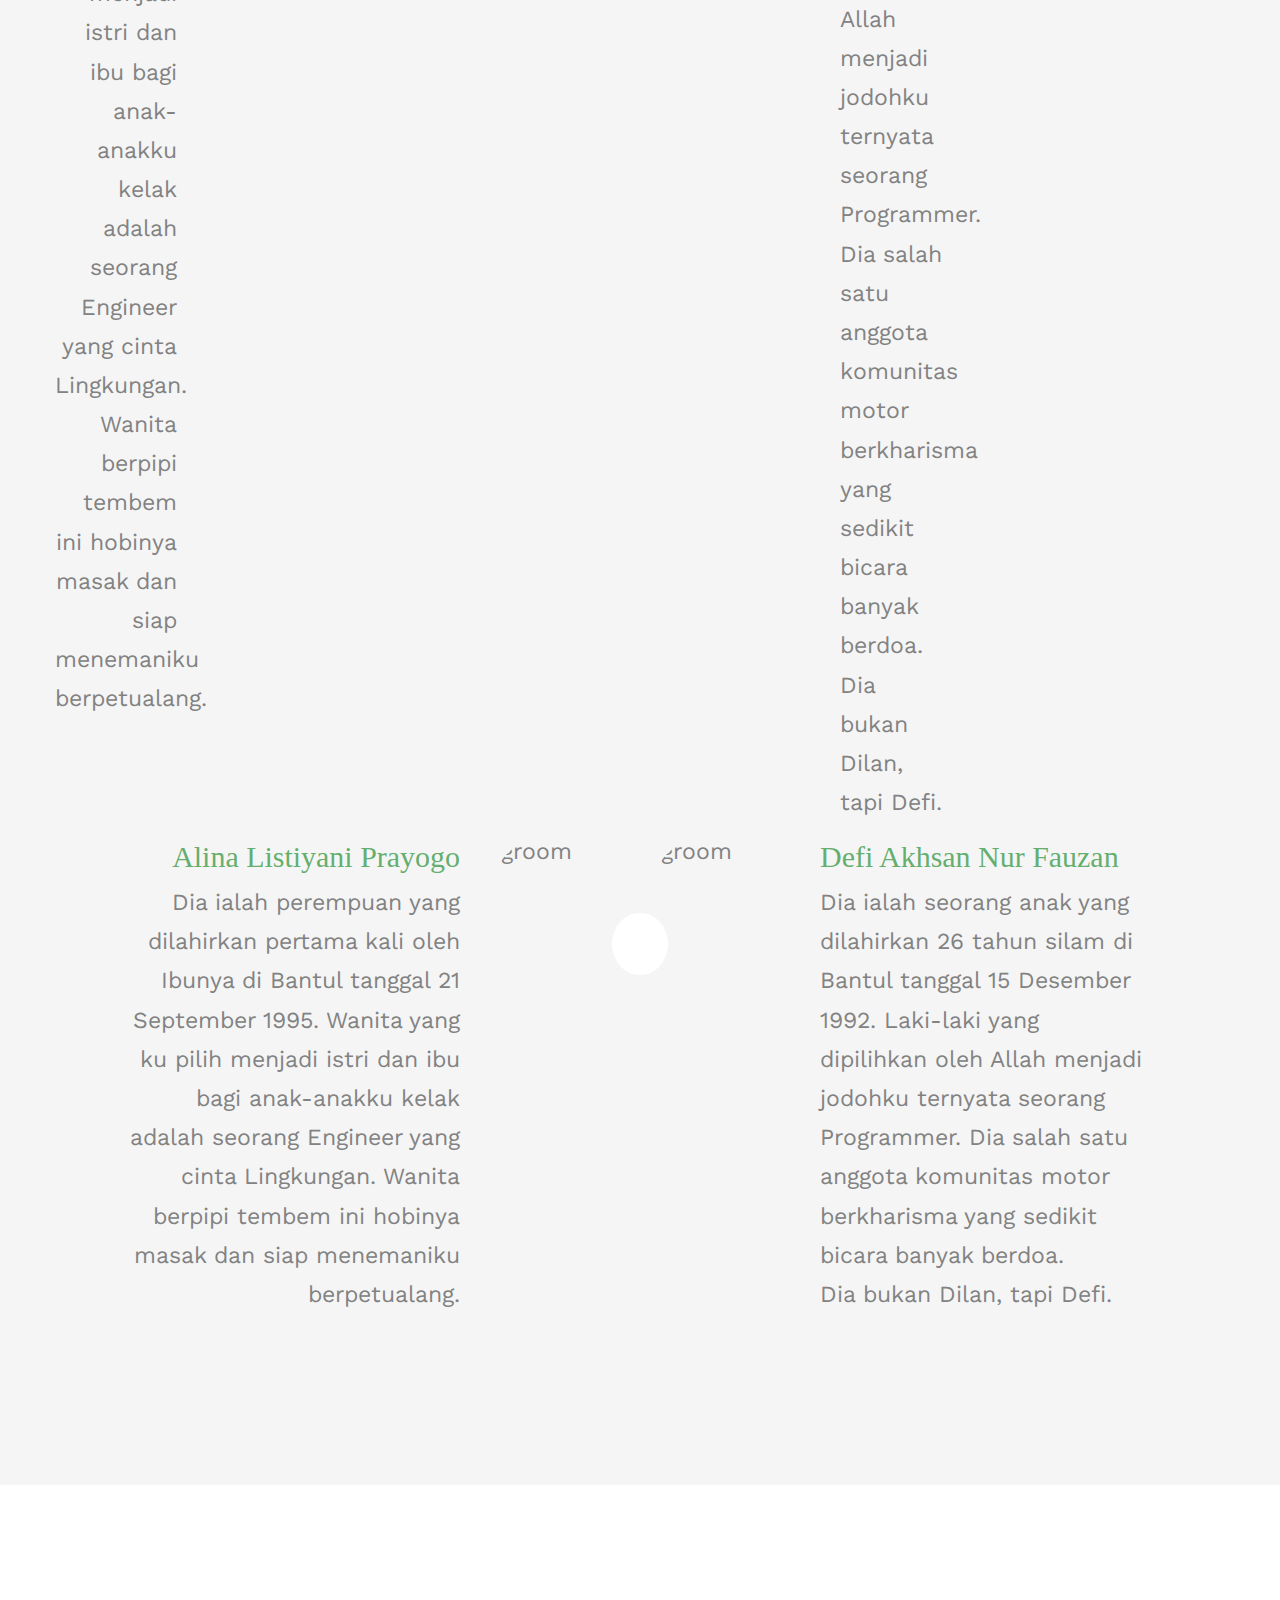
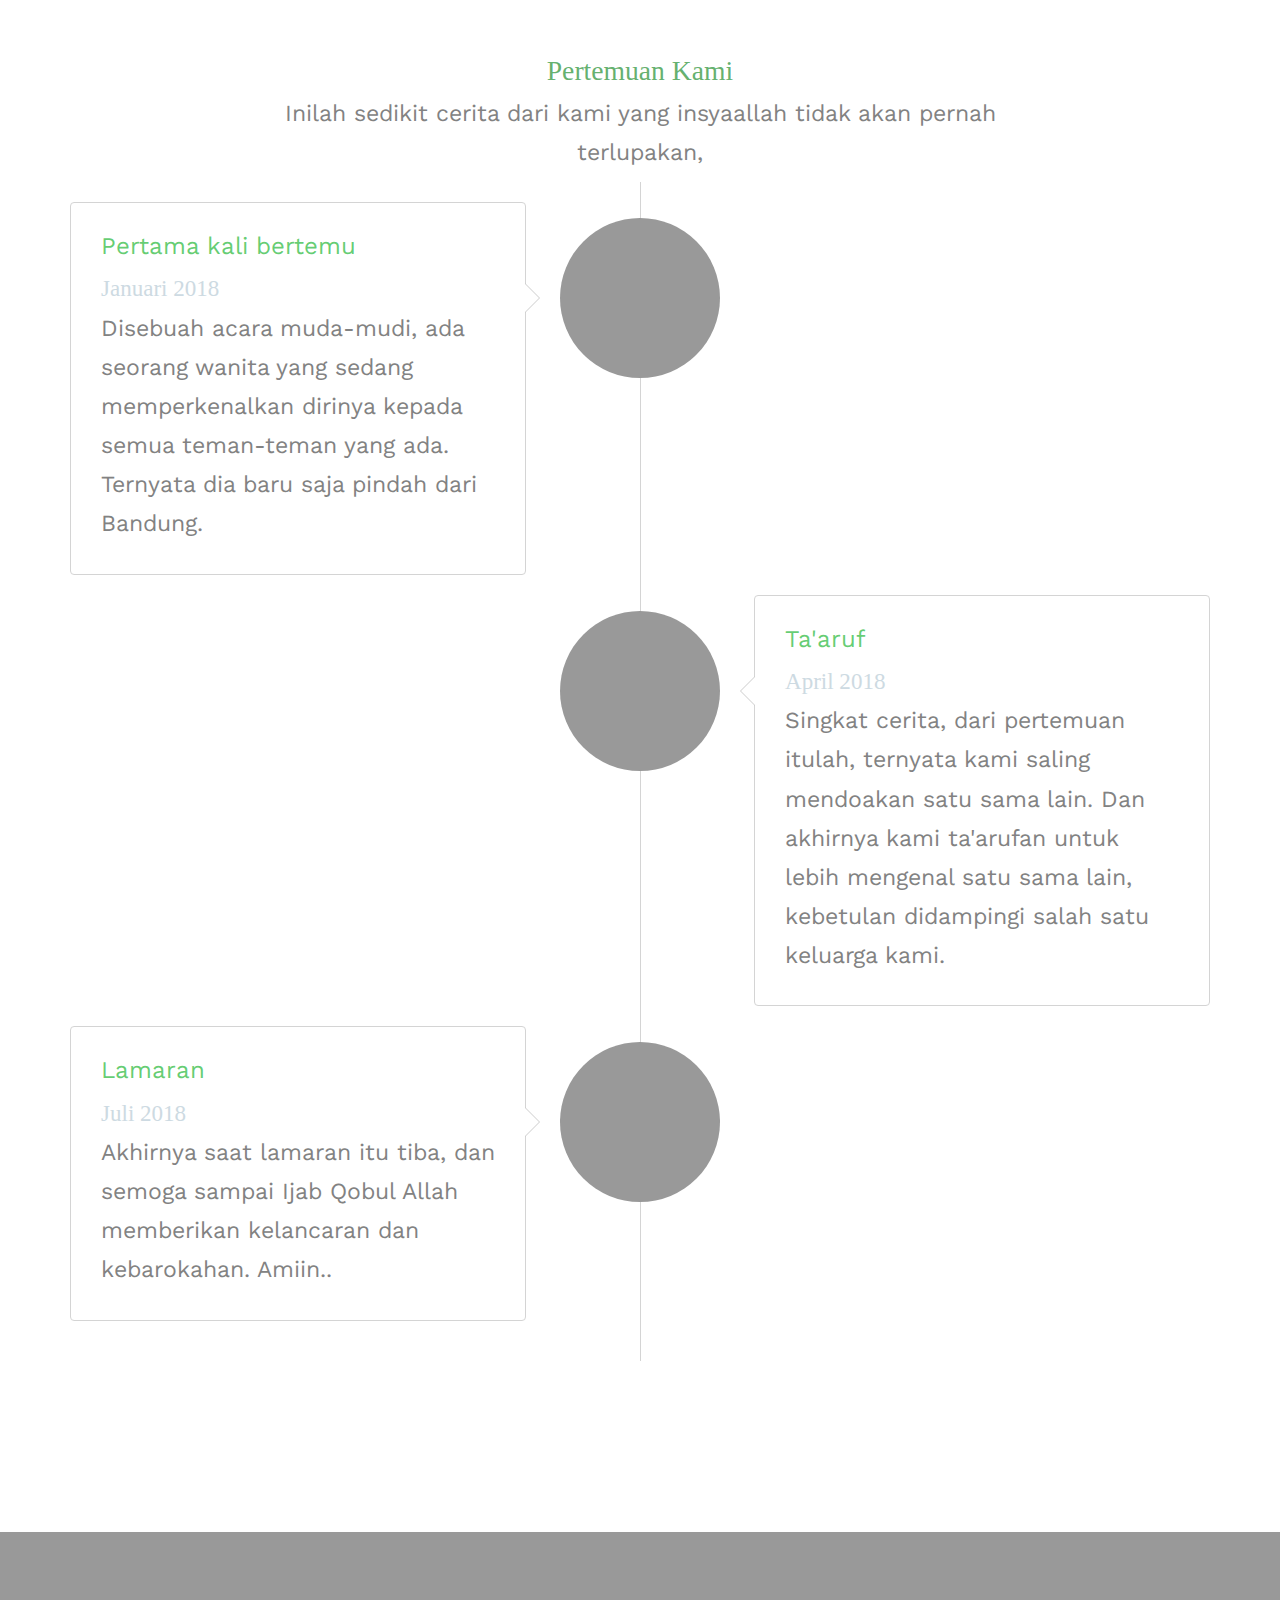
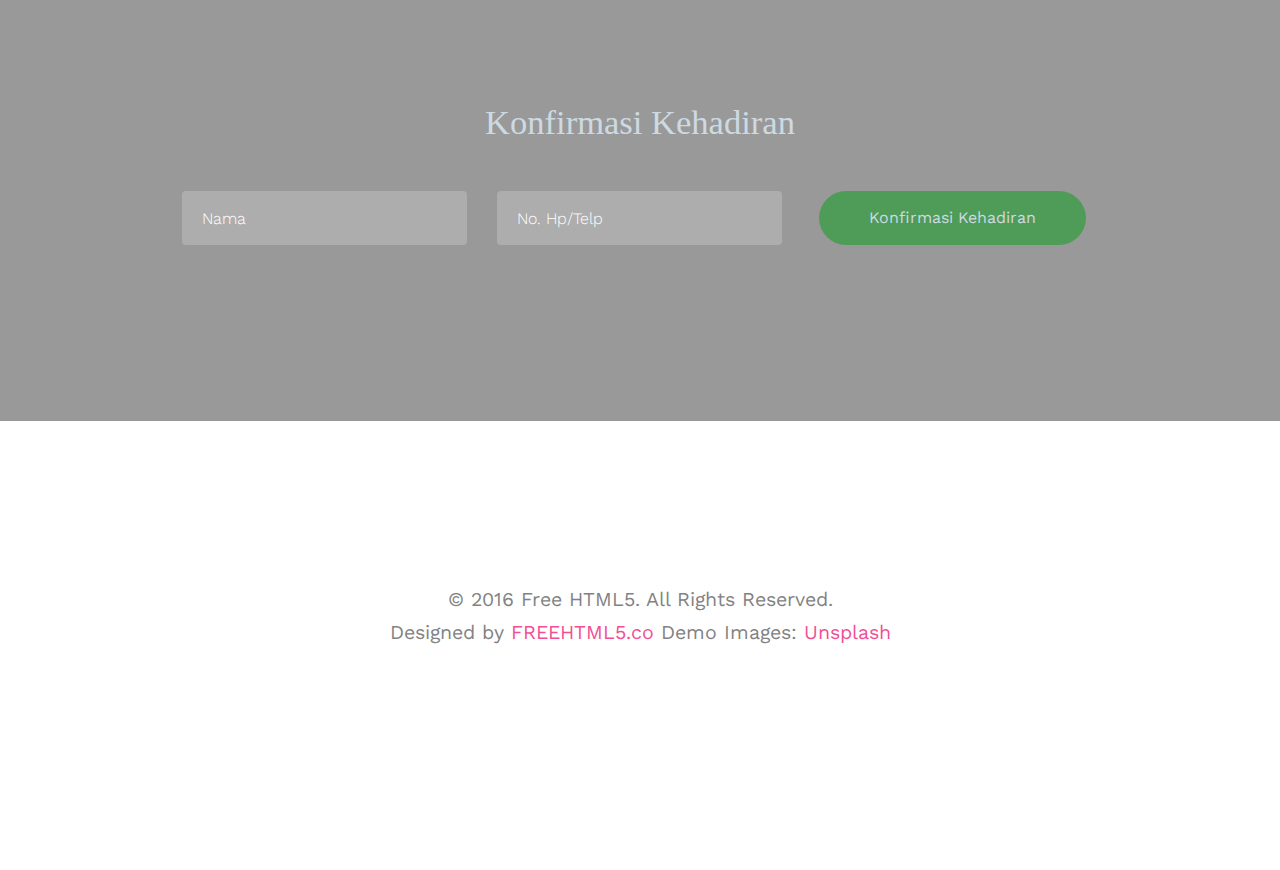
==== commit 12cb0d33: "z" ====
--- a/about.html
+++ b/about.html
@@ -76,17 +76,18 @@
 				<div class="col-xs-2">
 					<div id="fh5co-logo"><a href="index.html"><span style=" font-size: 0.8em; color: rgba(60, 156, 73, 0.8);">Pernikahan</span></a></div>
 				</div>
-				<div class="col-xs-10 text-right menu-1" style="color: aquamarine">
+				<div class="col-xs-10 text-right menu-1">
 					<ul>
-						<li class="active"><a href="index.html">Home</a></li>
-						<li><a href="about.html">Mempelai</a></li>
-						<li class="has-dropdown">
+						<li class="active" style="color: aquamarine"><a href="index.html">Home</a></li>
+						<li><a href="services.html" style="color: aquamarine">Acara</a></li>
+						<li><a href="about.html" style="color: aquamarine">Mempelai</a></li>
+						<!-- <li class="has-dropdown">
 							<a href="services.html">Acara</a>
 							<ul class="dropdown">
 								<li><a href="#">Lokasi</a></li>
 								<li><a href="#">Konfirmasi</a></li>
 							</ul>
-						</li>
+						</li> -->
 					</ul>
 				</div>
 			</div>			
@@ -111,10 +112,46 @@
 	<div id="fh5co-couple" class="fh5co-section-gray">
 		<div class="container">
 			<div class="row">
-				<div class="col-md-8 col-md-offset-2 text-center fh5co-heading animate-box">
-					<span>Assalamualaikum..</span>
+				<div class="col-md-8 col-md-offset-2 text-center animate-box">
+					<span style="font-size: 1.5em; color: rgba(60, 156, 73, 0.8);">Assalamu'alaikum..</span>
 					<p>Berikut biografi singkat kami</p>
 				</div>
+			</div>
+			<div class="row">
+				<table>
+					<tr>
+						<td>
+							<div class="couple-half">
+									<div class="groom">
+										<img src="images/alp.png" alt="groom" class="img-responsive">
+									</div>
+									<div class="desc-groom">
+										<span style="font-size: 1.3em; color: rgba(60, 156, 73, 0.8);">Alina Listiyani Prayogo</span>
+										<p>Dia ialah perempuan yang dilahirkan pertama kali oleh Ibunya di Bantul tanggal 21 September 1995. 
+											Wanita yang ku pilih menjadi istri dan ibu bagi anak-anakku kelak adalah seorang Engineer yang cinta 
+											Lingkungan. Wanita berpipi tembem ini hobinya masak dan siap menemaniku berpetualang.</p>
+									</div>
+								</div>
+						</td>
+						<td>
+							<p class="heart text-center"><i class="icon-heart2"></i></p>
+						</td>
+						<td>
+							<div class="couple-half">
+								<div class="bride">
+									<img src="images/danf.png" alt="groom" class="img-responsive">
+								</div>
+								<div class="desc-bride">
+									<span style="font-size: 1.3em; color: rgba(60, 156, 73, 0.8);">Defi Akhsan Nur Fauzan</span>
+									<p>Dia ialah seorang anak yang dilahirkan 26 tahun silam di Bantul tanggal 15 Desember 1992. 
+										Laki-laki yang dipilihkan oleh Allah menjadi jodohku ternyata seorang Programmer. 
+										Dia salah satu anggota komunitas motor berkharisma yang sedikit bicara banyak berdoa.<br/>
+										Dia bukan Dilan, tapi Defi.</p>
+								</div>
+							</div>
+						</td>
+					</tr>
+				</table>
 			</div>
 			<div class="couple-wrap animate-box">
 				<div class="couple-half">
@@ -122,7 +159,7 @@
 						<img src="images/alp.png" alt="groom" class="img-responsive">
 					</div>
 					<div class="desc-groom">
-						<span>Alina Listiyani Prayogo</span>
+						<span style="font-size: 1.3em; color: rgba(60, 156, 73, 0.8);">Alina Listiyani Prayogo</span>
 						<p>Dia ialah perempuan yang dilahirkan pertama kali oleh Ibunya di Bantul tanggal 21 September 1995. 
 							Wanita yang ku pilih menjadi istri dan ibu bagi anak-anakku kelak adalah seorang Engineer yang cinta 
 							Lingkungan. Wanita berpipi tembem ini hobinya masak dan siap menemaniku berpetualang.</p>
@@ -134,10 +171,10 @@
 						<img src="images/danf.png" alt="groom" class="img-responsive">
 					</div>
 					<div class="desc-bride">
-						<span>Defi Akhsan Nur Fauzan</span>
+						<span style="font-size: 1.3em; color: rgba(60, 156, 73, 0.8);">Defi Akhsan Nur Fauzan</span>
 						<p>Dia ialah seorang anak yang dilahirkan 26 tahun silam di Bantul tanggal 15 Desember 1992. 
 							Laki-laki yang dipilihkan oleh Allah menjadi jodohku ternyata seorang Programmer. 
-							Dia salah satu anggota komunitas motor berkharisma yang sedikit bicara banyak berdoa.<br/>>
+							Dia salah satu anggota komunitas motor berkharisma yang sedikit bicara banyak berdoa.<br/>
 							Dia bukan Dilan, tapi Defi.</p>
 					</div>
 				</div>
@@ -148,8 +185,8 @@
 	<div id="fh5co-couple-story">
 		<div class="container">
 			<div class="row">
-				<div class="col-md-8 col-md-offset-2 text-center fh5co-heading animate-box">					
-					<span>Pertemuan Kami</span>
+				<div class="col-md-8 col-md-offset-2 text-center animate-box">					
+					<span style="font-size: 1.2em; color: rgba(60, 156, 73, 0.8);">Pertemuan Kami</span>
 					<p>Inilah sedikit cerita dari kami yang insyaallah tidak akan pernah terlupakan,</p>
 				</div>
 			</div>
@@ -161,7 +198,7 @@
 							<div class="timeline-panel">
 								<div class="timeline-heading">
 									<h3 class="timeline-title">Pertama kali bertemu</h3>
-									<span class="date">Januari 2018</span>
+									<span>Januari 2018</span>
 								</div>
 								<div class="timeline-body">
 									<p>Disebuah acara muda-mudi, ada seorang wanita yang sedang memperkenalkan dirinya kepada semua teman-teman yang ada.
@@ -175,7 +212,7 @@
 							<div class="timeline-panel">
 								<div class="timeline-heading">
 									<h3 class="timeline-title">Ta'aruf</h3>
-									<span class="date">April 2018</span>
+									<span>April 2018</span>
 								</div>
 								<div class="timeline-body">
 									<p>Singkat cerita, dari pertemuan itulah, ternyata kami saling mendoakan satu sama lain. Dan akhirnya kami ta'arufan
@@ -189,7 +226,7 @@
 							<div class="timeline-panel">
 								<div class="timeline-heading">
 									<h3 class="timeline-title">Lamaran</h3>
-									<span class="date">Juli 2018</span>
+									<span>Juli 2018</span>
 								</div>
 								<div class="timeline-body">
 									<p>Akhirnya saat lamaran itu tiba, dan semoga sampai Ijab Qobul Allah memberikan kelancaran dan kebarokahan. Amiin..</p>
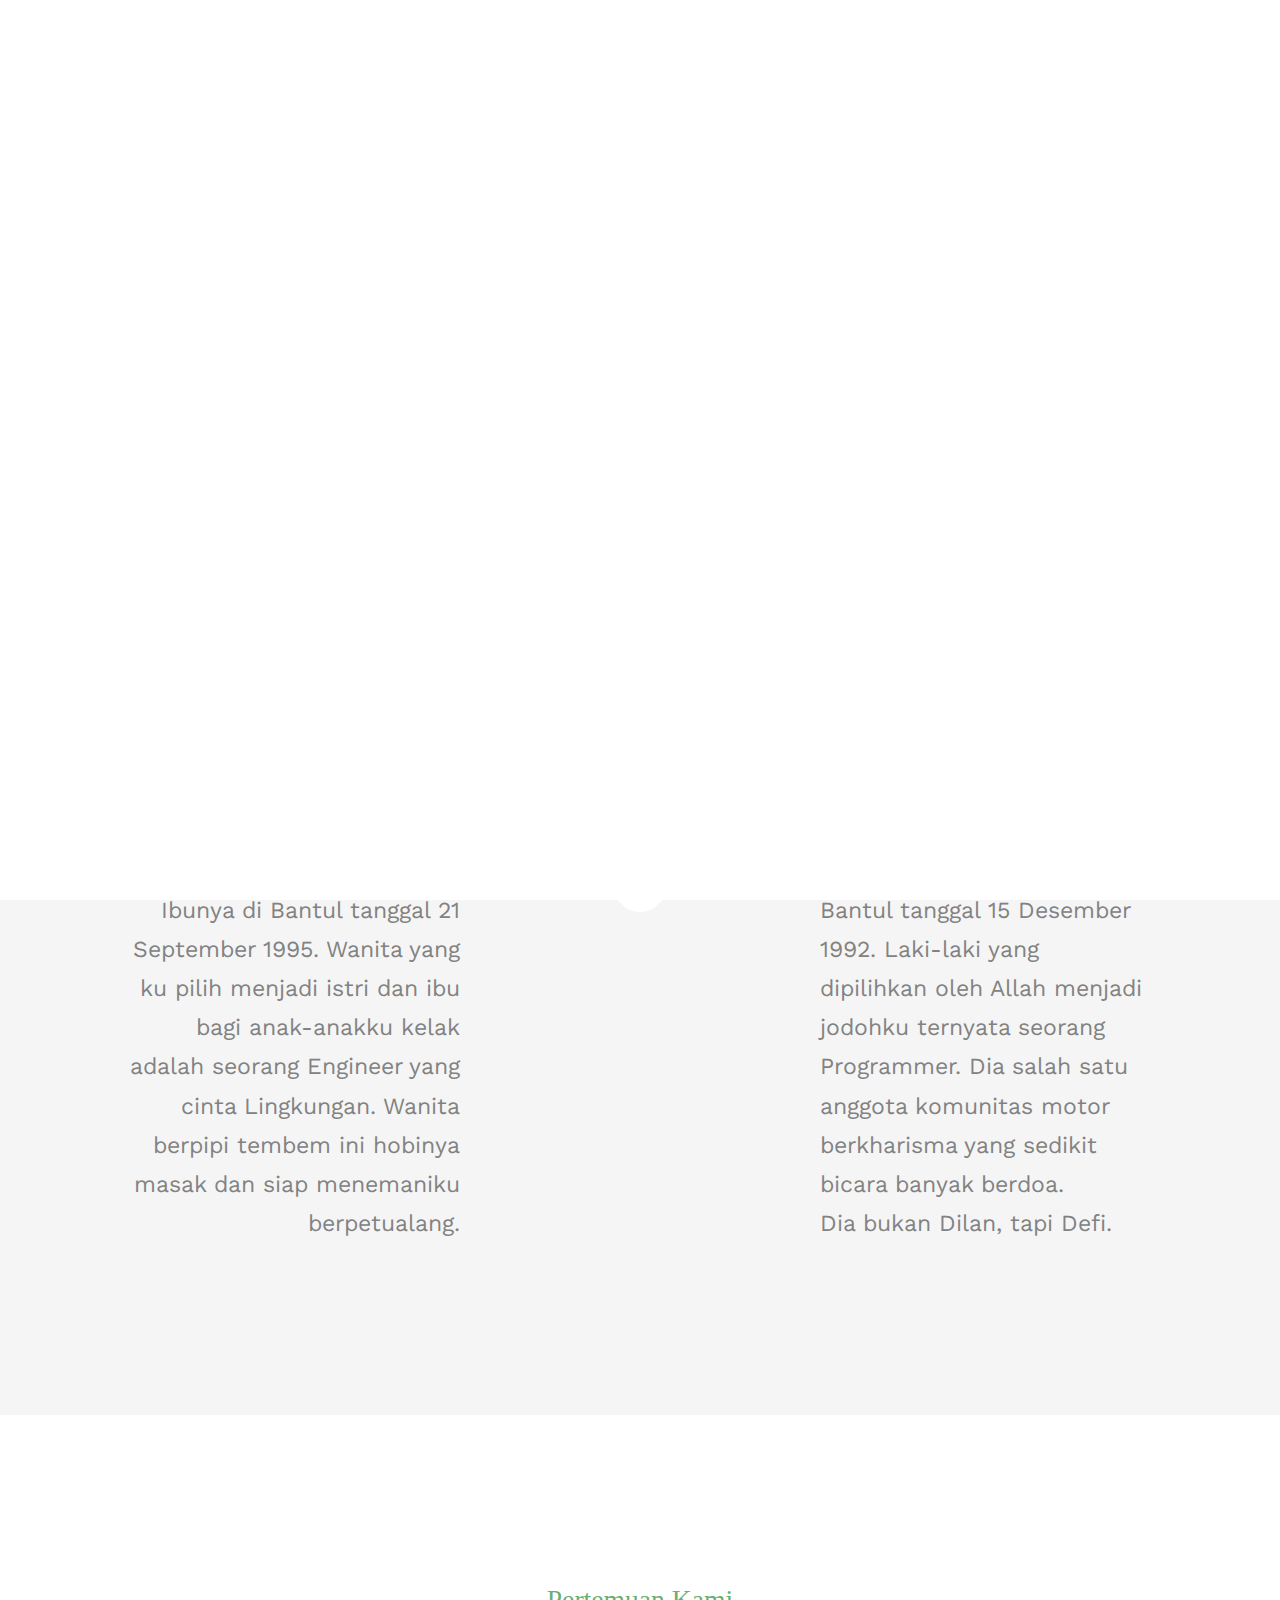
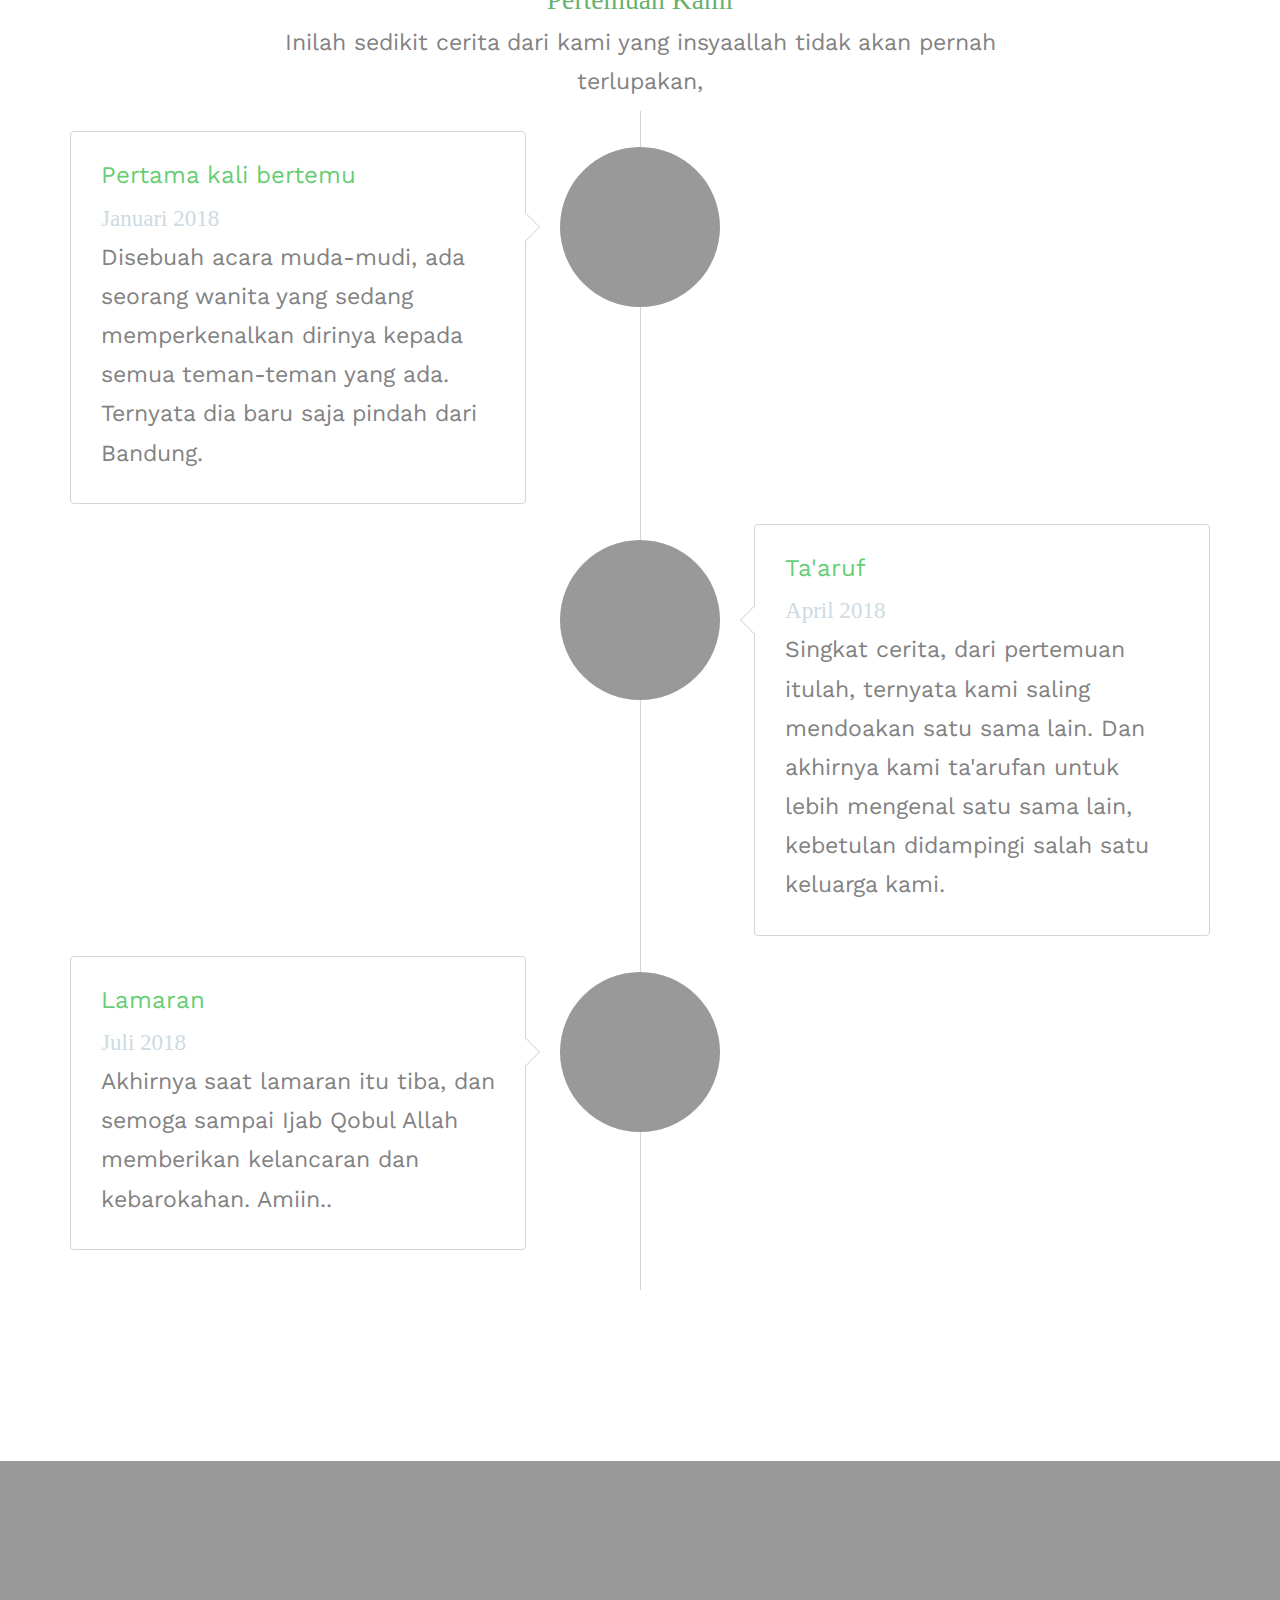
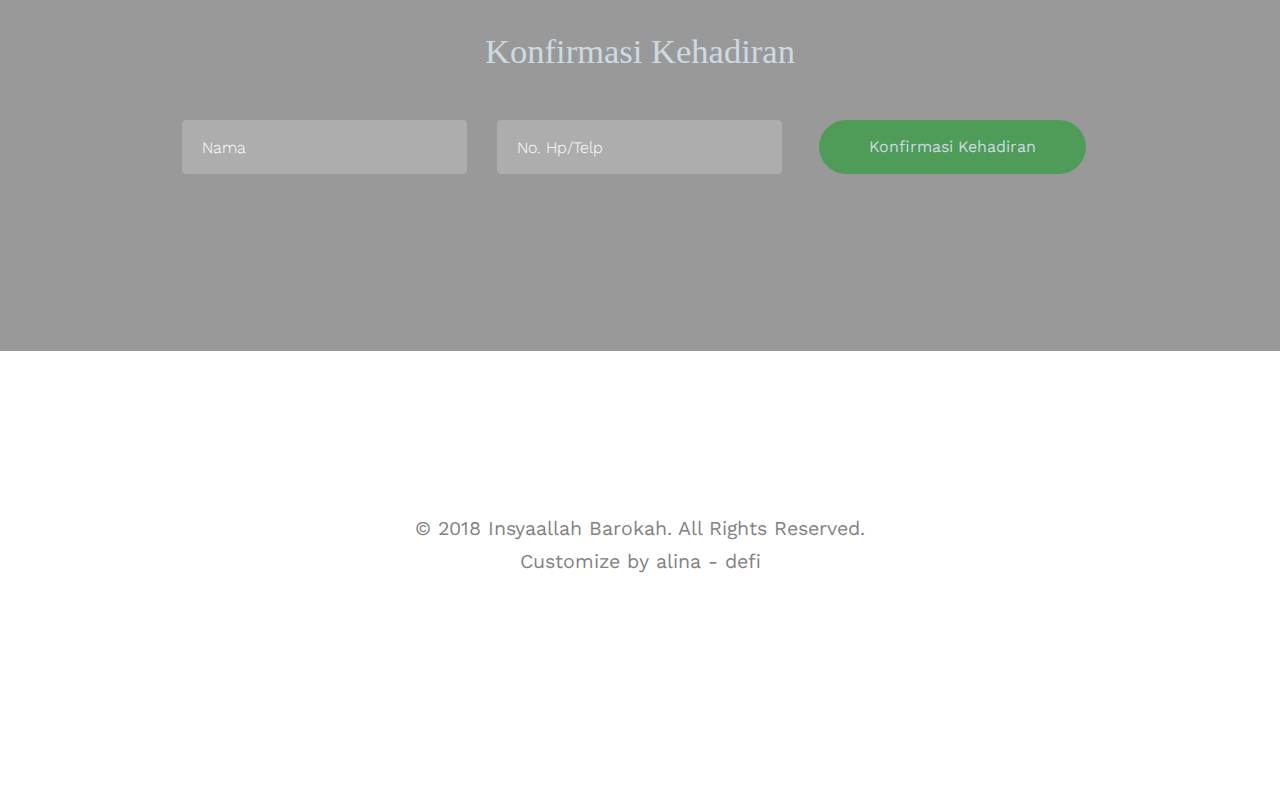
==== commit 87cc72c3: "Update about.html" ====
--- a/about.html
+++ b/about.html
@@ -8,7 +8,7 @@
 	<meta http-equiv="X-UA-Compatible" content="IE=edge">
 	<title>ALP & DANF</title>
 	<meta name="viewport" content="width=device-width, initial-scale=1">
-	<meta name="description" content="Free HTML5 Template by FREEHTML5.CO" />
+	<meta name="description" content="Tentang Mempelai ALP & DANF" />
 	<meta name="keywords" content="free html5, free template, free bootstrap, html5, css3, mobile first, responsive" />
 	<meta name="author" content="FREEHTML5.CO" />
 
@@ -71,30 +71,25 @@
 	
 	<div id="page">
 	<nav class="fh5co-nav" role="navigation">
-		<div class="container">
+		<div class="container" style="background-color:  rgba(60, 156, 73, 0.8);">
 			<div class="row">
 				<div class="col-xs-2">
-					<div id="fh5co-logo"><a href="index.html"><span style=" font-size: 0.8em; color: rgba(60, 156, 73, 0.8);">Pernikahan</span></a></div>
+					<div id="fh5co-logo"><a href="index.html"><span style=" font-size: 0.5em; color: azure">Pernikahan</span></a></div>
 				</div>
 				<div class="col-xs-10 text-right menu-1">
 					<ul>
-						<li class="active" style="color: aquamarine"><a href="index.html">Home</a></li>
-						<li><a href="services.html" style="color: aquamarine">Acara</a></li>
-						<li><a href="about.html" style="color: aquamarine">Mempelai</a></li>
-						<!-- <li class="has-dropdown">
-							<a href="services.html">Acara</a>
-							<ul class="dropdown">
-								<li><a href="#">Lokasi</a></li>
-								<li><a href="#">Konfirmasi</a></li>
-							</ul>
-						</li> -->
+						<li class="active"><a href="index.html">Home</a></li>
+						<li><a href="about.html">Mempelai</a></li>
+						<li><a href="services.html">Acara</a></li>
+						<!--<li><a href="gallery.html">Lokasi</a></li>-->					
 					</ul>
 				</div>
-			</div>			
+			</div>
+			
 		</div>
 	</nav>
 
-	<header id="fh5co-header" class="fh5co-cover fh5co-cover-sm" role="banner" style="background-image:url(images/img_bg_1.jpg);">
+	<header id="fh5co-header" class="fh5co-cover fh5co-cover-sm" role="banner" style="background-image:url(images/banner_cincin.jpg);">
 		<div class="overlay"></div>
 		<div class="fh5co-container">
 			<div class="row">
@@ -116,50 +111,14 @@
 					<span style="font-size: 1.5em; color: rgba(60, 156, 73, 0.8);">Assalamu'alaikum..</span>
 					<p>Berikut biografi singkat kami</p>
 				</div>
-			</div>
-			<div class="row">
-				<table>
-					<tr>
-						<td>
-							<div class="couple-half">
-									<div class="groom">
-										<img src="images/alp.png" alt="groom" class="img-responsive">
-									</div>
-									<div class="desc-groom">
-										<span style="font-size: 1.3em; color: rgba(60, 156, 73, 0.8);">Alina Listiyani Prayogo</span>
-										<p>Dia ialah perempuan yang dilahirkan pertama kali oleh Ibunya di Bantul tanggal 21 September 1995. 
-											Wanita yang ku pilih menjadi istri dan ibu bagi anak-anakku kelak adalah seorang Engineer yang cinta 
-											Lingkungan. Wanita berpipi tembem ini hobinya masak dan siap menemaniku berpetualang.</p>
-									</div>
-								</div>
-						</td>
-						<td>
-							<p class="heart text-center"><i class="icon-heart2"></i></p>
-						</td>
-						<td>
-							<div class="couple-half">
-								<div class="bride">
-									<img src="images/danf.png" alt="groom" class="img-responsive">
-								</div>
-								<div class="desc-bride">
-									<span style="font-size: 1.3em; color: rgba(60, 156, 73, 0.8);">Defi Akhsan Nur Fauzan</span>
-									<p>Dia ialah seorang anak yang dilahirkan 26 tahun silam di Bantul tanggal 15 Desember 1992. 
-										Laki-laki yang dipilihkan oleh Allah menjadi jodohku ternyata seorang Programmer. 
-										Dia salah satu anggota komunitas motor berkharisma yang sedikit bicara banyak berdoa.<br/>
-										Dia bukan Dilan, tapi Defi.</p>
-								</div>
-							</div>
-						</td>
-					</tr>
-				</table>
-			</div>
+			</div>			
 			<div class="couple-wrap animate-box">
 				<div class="couple-half">
 					<div class="groom">
 						<img src="images/alp.png" alt="groom" class="img-responsive">
 					</div>
 					<div class="desc-groom">
-						<span style="font-size: 1.3em; color: rgba(60, 156, 73, 0.8);">Alina Listiyani Prayogo</span>
+						<span style="font-size: 1.1em; color: rgba(60, 156, 73, 0.8);">Alina Listiyani Prayogo</span>
 						<p>Dia ialah perempuan yang dilahirkan pertama kali oleh Ibunya di Bantul tanggal 21 September 1995. 
 							Wanita yang ku pilih menjadi istri dan ibu bagi anak-anakku kelak adalah seorang Engineer yang cinta 
 							Lingkungan. Wanita berpipi tembem ini hobinya masak dan siap menemaniku berpetualang.</p>
@@ -171,7 +130,7 @@
 						<img src="images/danf.png" alt="groom" class="img-responsive">
 					</div>
 					<div class="desc-bride">
-						<span style="font-size: 1.3em; color: rgba(60, 156, 73, 0.8);">Defi Akhsan Nur Fauzan</span>
+						<span style="font-size: 1.1em; color: rgba(60, 156, 73, 0.8);">Defi Akhsan Nur Fauzan</span>
 						<p>Dia ialah seorang anak yang dilahirkan 26 tahun silam di Bantul tanggal 15 Desember 1992. 
 							Laki-laki yang dipilihkan oleh Allah menjadi jodohku ternyata seorang Programmer. 
 							Dia salah satu anggota komunitas motor berkharisma yang sedikit bicara banyak berdoa.<br/>
@@ -314,15 +273,15 @@
 			<div class="row copyright">
 				<div class="col-md-12 text-center">
 					<p>
-						<small class="block">&copy; 2016 Free HTML5. All Rights Reserved.</small> 
-						<small class="block">Designed by <a href="http://freehtml5.co/" target="_blank">FREEHTML5.co</a> Demo Images: <a href="http://unsplash.co/" target="_blank">Unsplash</a></small>
+						<small class="block">&copy; 2018 Insyaallah Barokah. All Rights Reserved.</small> 
+						<small class="block">Customize by alina - defi</small>
 					</p>
 					<p>
-						<ul class="fh5co-social-icons">
-							<li><a href="#"><i class="icon-twitter"></i></a></li>
-							<li><a href="#"><i class="icon-facebook"></i></a></li>
-							<li><a href="#"><i class="icon-linkedin"></i></a></li>
-							<li><a href="#"><i class="icon-dribbble"></i></a></li>
+						<ul class="fh5co-social-icons">							
+							<li><div class="fb-share-button" 
+							    data-href="https://defiakhsan.github.io/alina" 
+							    data-layout="button_count">
+							  </div></li>
 						</ul>
 					</p>
 				</div>
@@ -335,6 +294,18 @@
 	<div class="gototop js-top">
 		<a href="#" class="js-gotop"><i class="icon-arrow-up"></i></a>
 	</div>
+	
+	<div id="fb-root"></div>
+	<script>
+		(function(d, s, id) {
+			var js, fjs = d.getElementsByTagName(s)[0];
+			if (d.getElementById(id)) return;
+			js = d.createElement(s); js.id = id;
+			js.src = 'https://connect.facebook.net/id_ID/sdk.js#xfbml=1&version=v2.12';
+			fjs.parentNode.insertBefore(js, fjs);
+		}
+		(document, 'script', 'facebook-jssdk'));
+	</script>
 	
 	<!-- jQuery -->
 	<script src="js/jquery.min.js"></script>
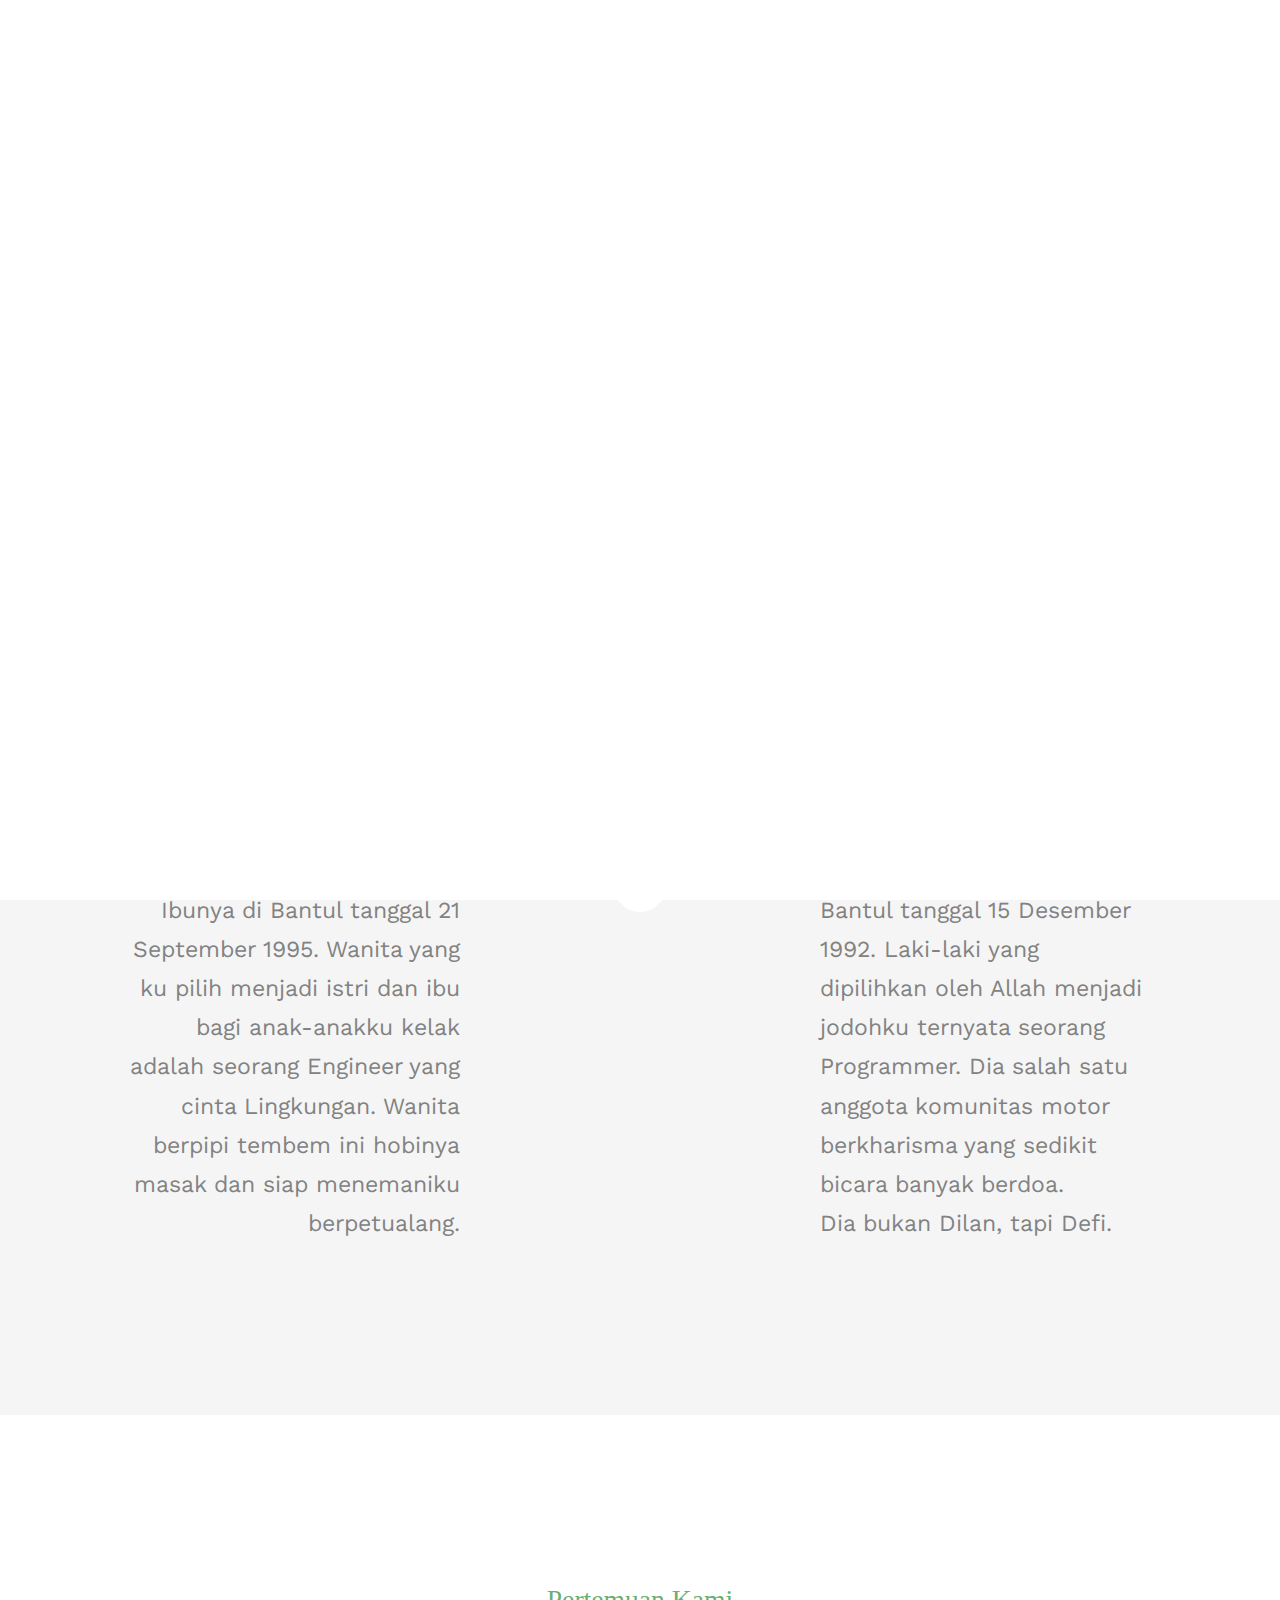
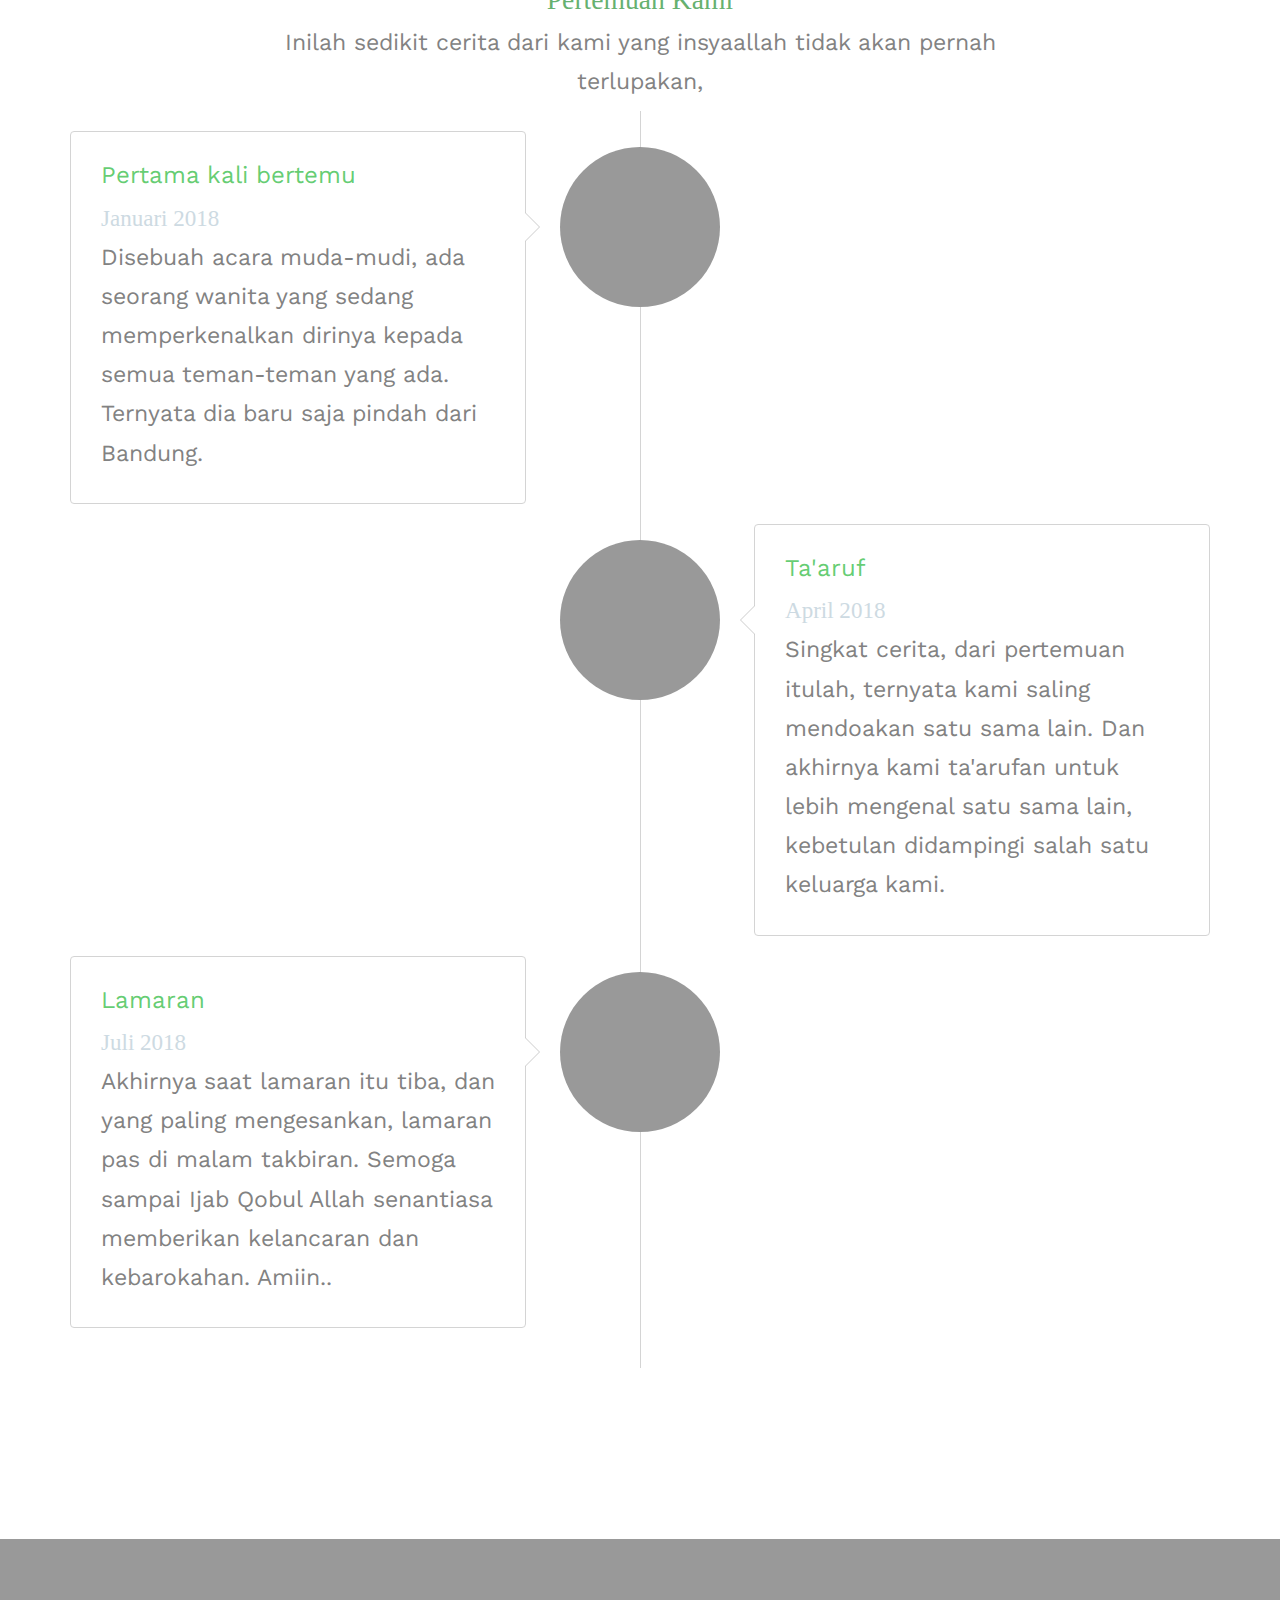
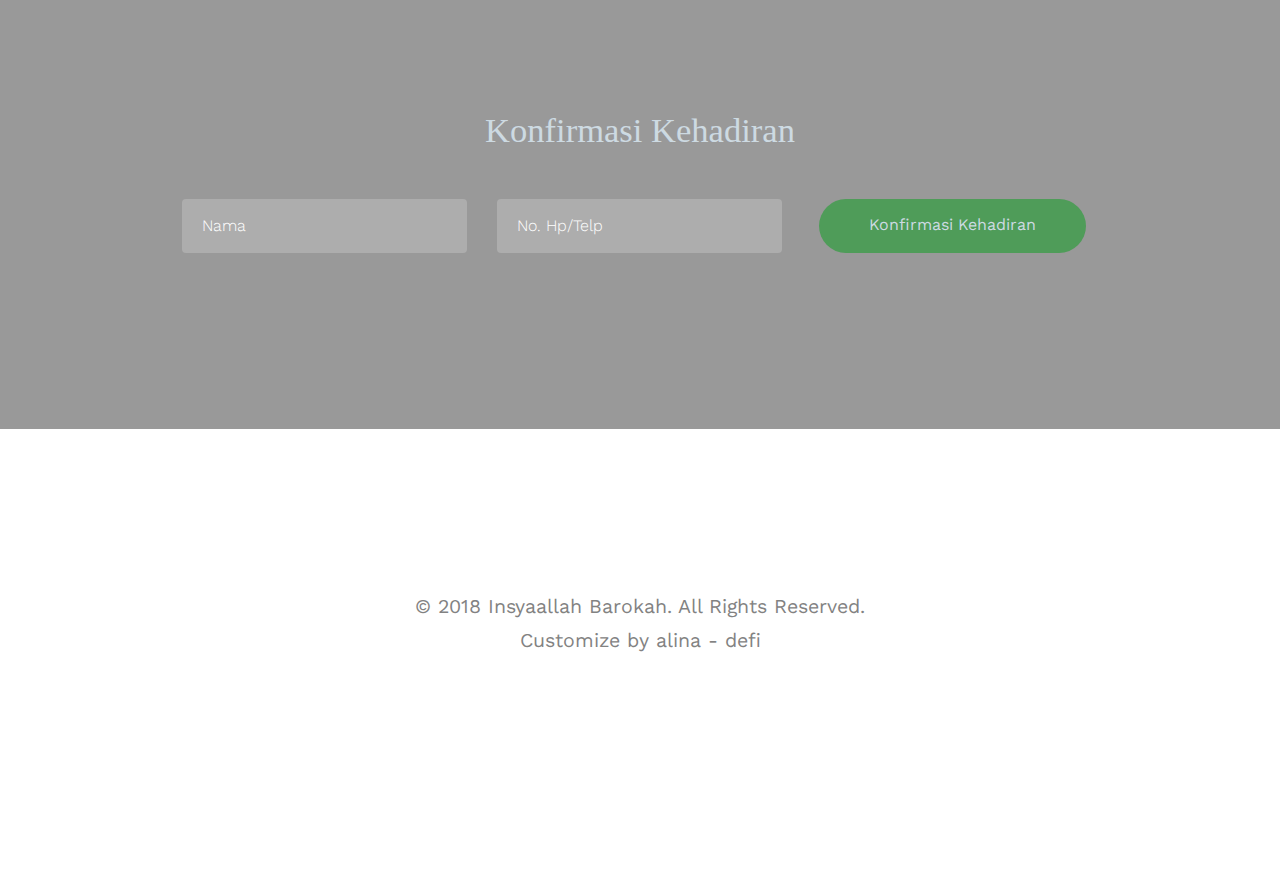
==== commit fd6f8bdb: "Update about.html" ====
--- a/about.html
+++ b/about.html
@@ -89,7 +89,8 @@
 		</div>
 	</nav>
 
-	<header id="fh5co-header" class="fh5co-cover fh5co-cover-sm" role="banner" style="background-image:url(images/banner_cincin.jpg);">
+	<header id="fh5co-header" class="fh5co-cover fh5co-cover-sm" role="banner" style="background-image: url(images/bgU.png);
+											  background-size: 400%;">
 		<div class="overlay"></div>
 		<div class="fh5co-container">
 			<div class="row">
@@ -188,7 +189,8 @@
 									<span>Juli 2018</span>
 								</div>
 								<div class="timeline-body">
-									<p>Akhirnya saat lamaran itu tiba, dan semoga sampai Ijab Qobul Allah memberikan kelancaran dan kebarokahan. Amiin..</p>
+									<p>Akhirnya saat lamaran itu tiba, dan yang paling mengesankan, lamaran pas di malam takbiran. Semoga sampai Ijab Qobul Allah senantiasa 
+										memberikan kelancaran dan kebarokahan. Amiin..</p>
 								</div>
 							</div>
 						</li>
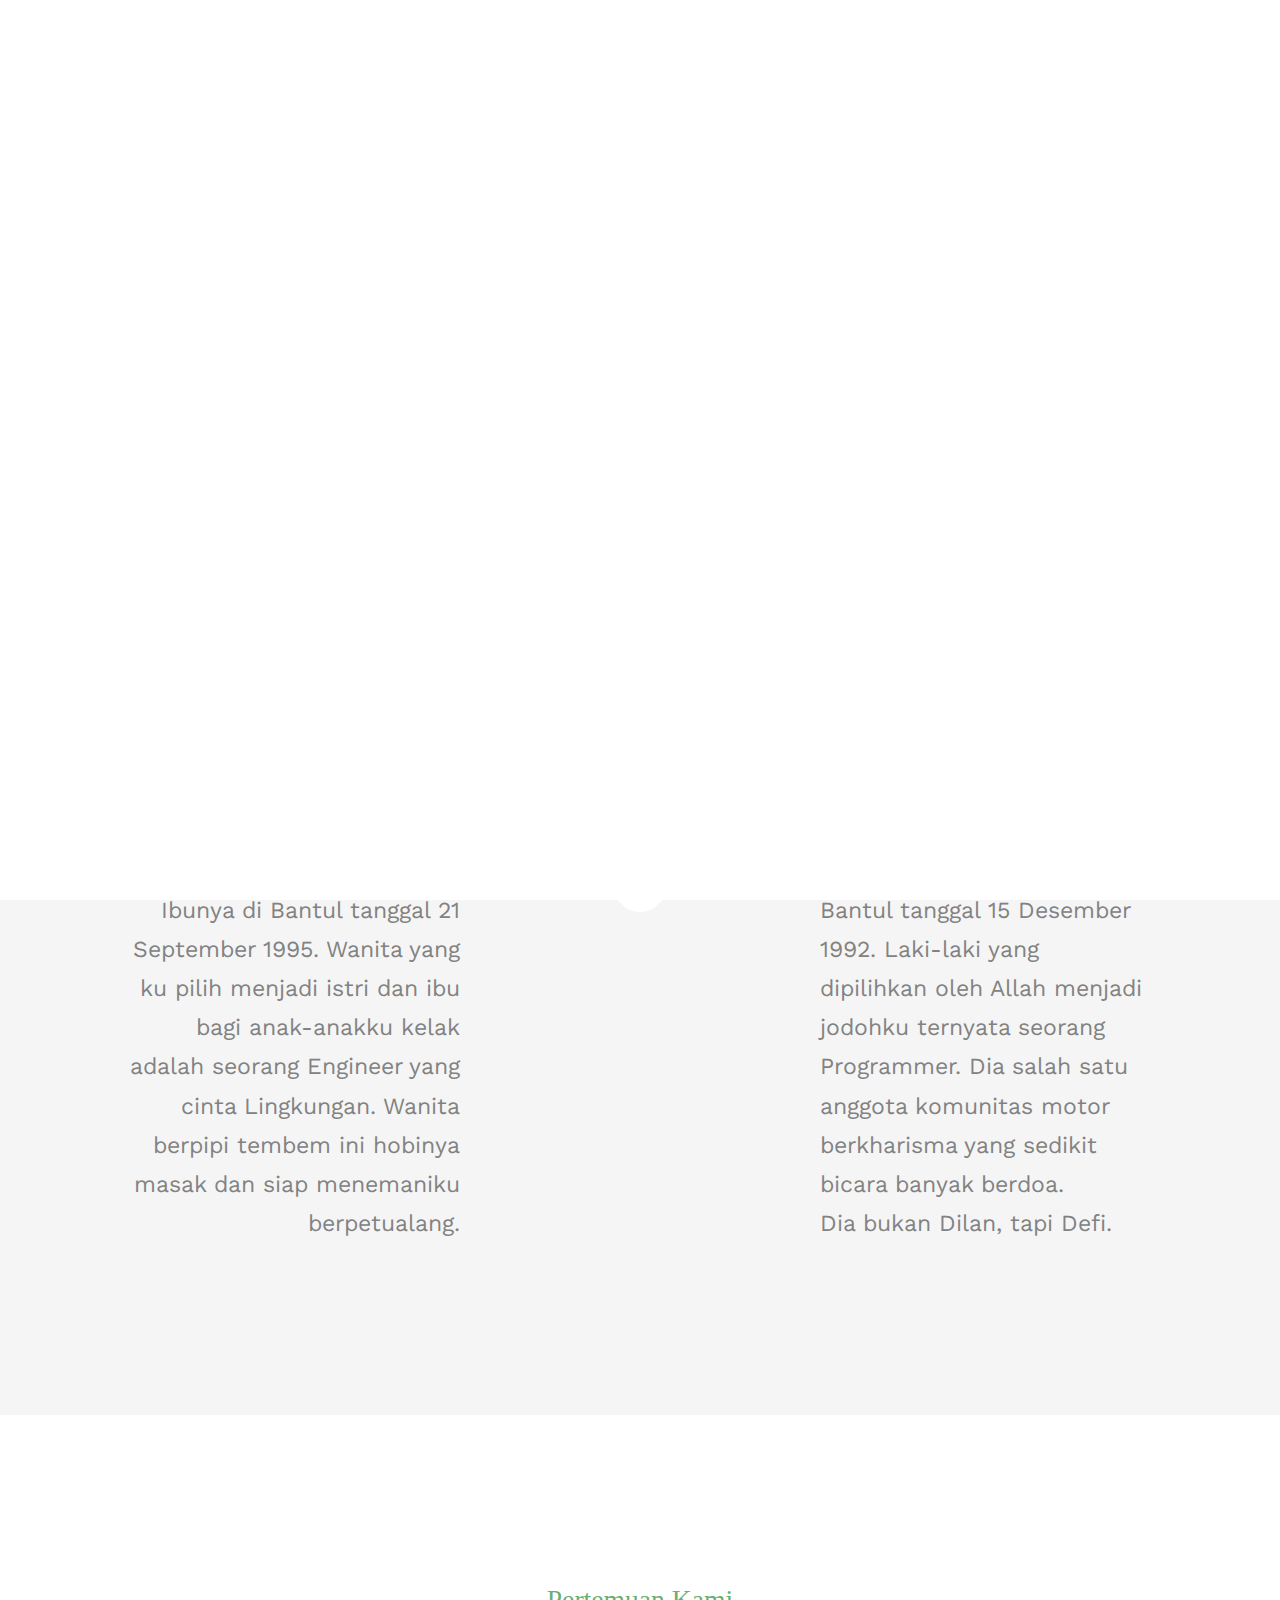
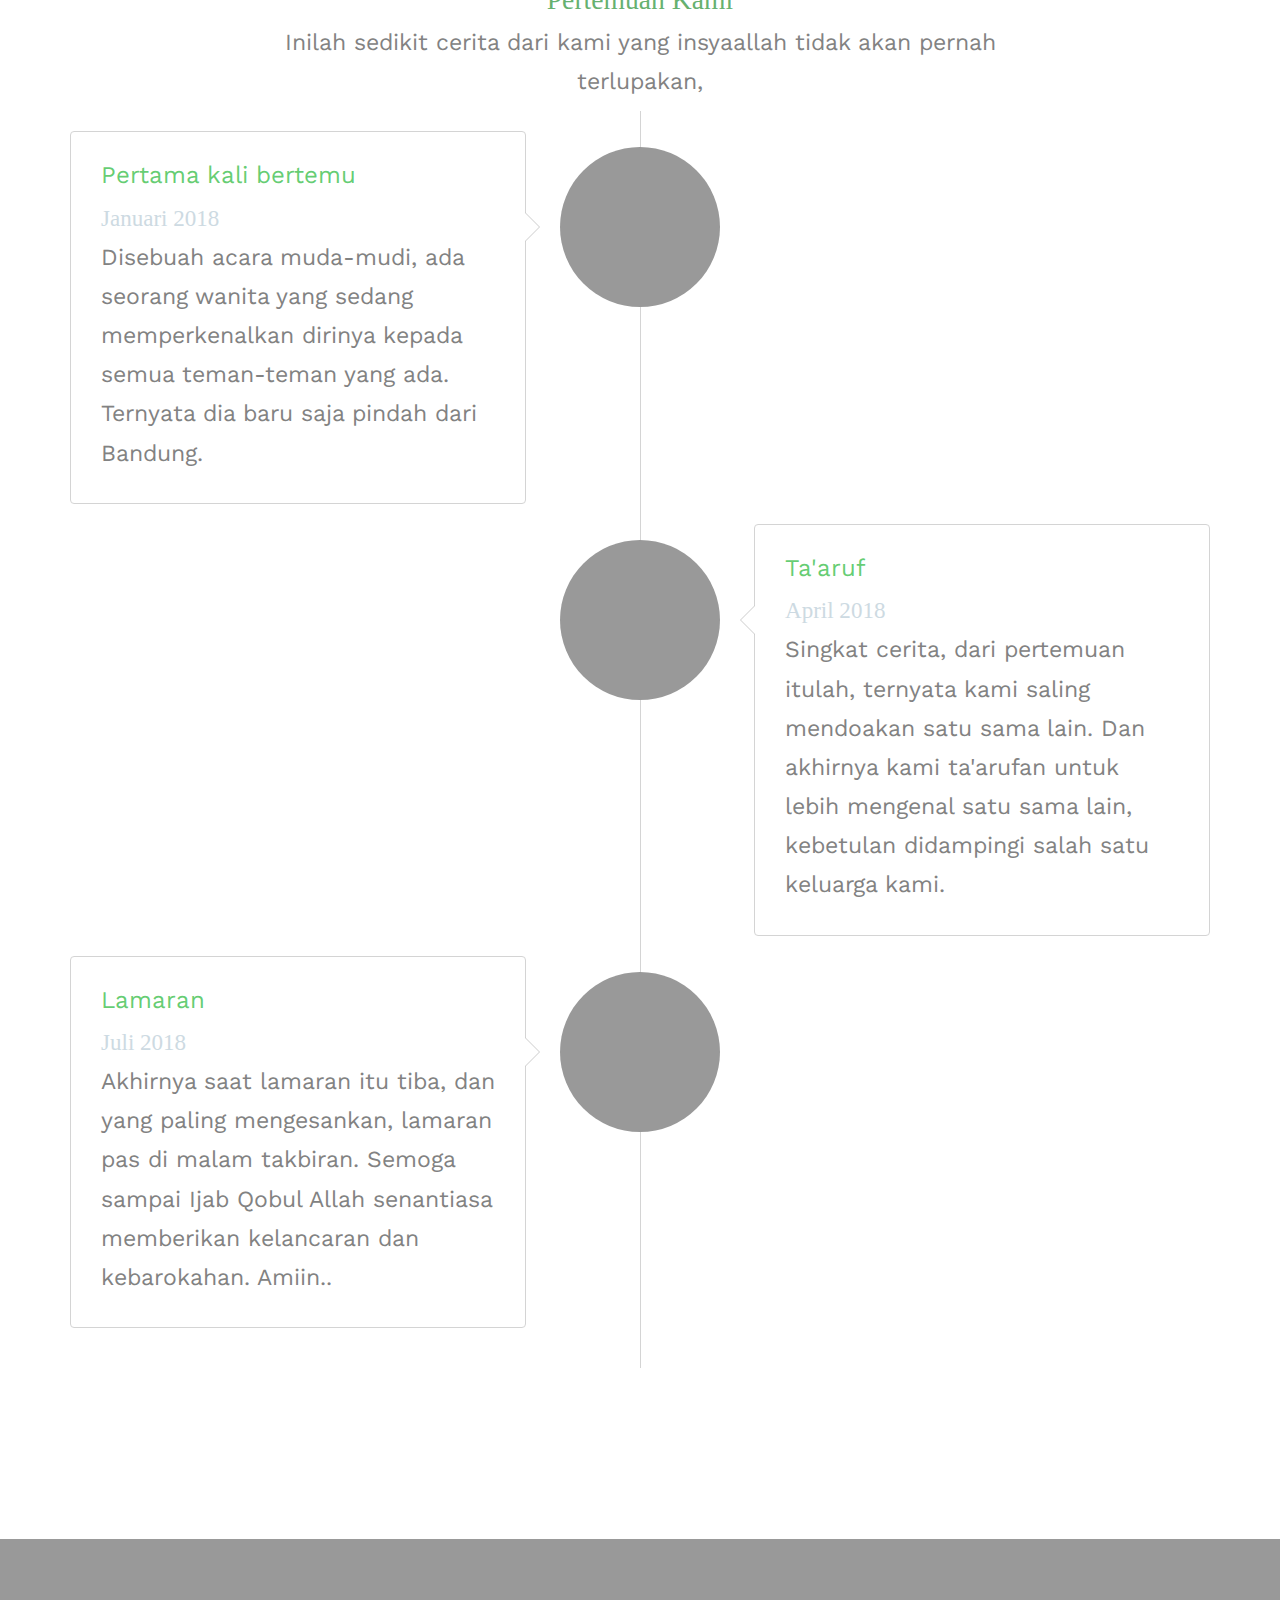
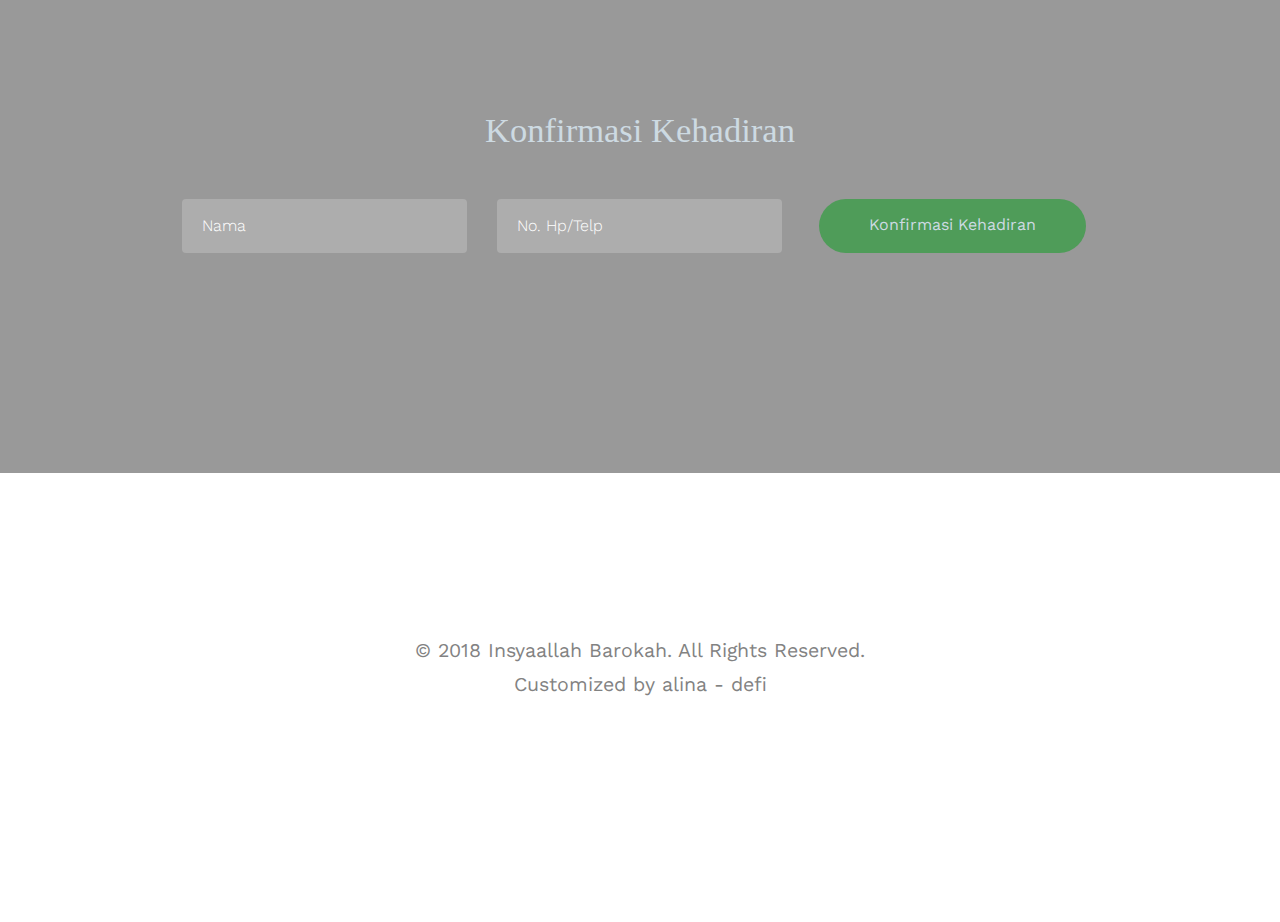
==== commit dd2878b9: "Update about.html" ====
--- a/about.html
+++ b/about.html
@@ -225,8 +225,10 @@
 								<input type="hidden" name="Timestamp" id="Timestamp"/>								
 								<button type="submit" name="submit" class="btn" style="background: rgba(60, 156, 73, 0.8); color: #CDDAE2 " onclick="return Validate()">Konfirmasi Kehadiran</button>
 							</div>
-							<label type="text" id="pesan" style="color: greenyellow;"/>
-							<label type="text" id="msgerr" style="color: red;"/>
+							<div class="col-md-12 col-sm-12 text-center">
+								<label type="text" id="pesan" style="color: greenyellow;"/>
+								<label type="text" id="msgerr" style="color: red;"/>
+							</div>
 						</form>
 					</div>
 				</div>
@@ -276,7 +278,7 @@
 				<div class="col-md-12 text-center">
 					<p>
 						<small class="block">&copy; 2018 Insyaallah Barokah. All Rights Reserved.</small> 
-						<small class="block">Customize by alina - defi</small>
+						<small class="block">Customized by alina - defi</small>
 					</p>
 					<p>
 						<ul class="fh5co-social-icons">							
@@ -333,6 +335,8 @@
 
 
 	<script>
+	currentDate();
+		
 	const scriptURL = 'https://script.google.com/macros/s/AKfycby4kNHqPxSPj4QEy3LtoJ3IvW3_-lL7SU1WoJYHvAwvduf99e1k/exec'
 	const form = document.forms['submit-to-google-sheet']
 	if (form){
@@ -367,6 +371,26 @@
                 return false;
            }
         }
+		
+	function currentDate()
+	{
+		var timestamp = document.getElementById("Timestamp");
+		var today = new Date();
+		var dd = today.getDate();
+		var m = today.getMonth()+1; //January is 0!
+		var yyyy = today.getFullYear();
+		var HH = today.getHours();
+		var mm = today.getMinutes();
+		var ss = today.getSeconds();
+		if(dd<10) {
+			dd = '0'+dd
+		} 
+		if(m<10) {
+			m = '0'+m
+		} 
+		today = dd + '-' + m + '-' + yyyy+ ' ' + HH+ ':' + mm+ ':' + ss;
+		timestamp.value = today;
+	}
 	</script>
 	</body>
 </html>
